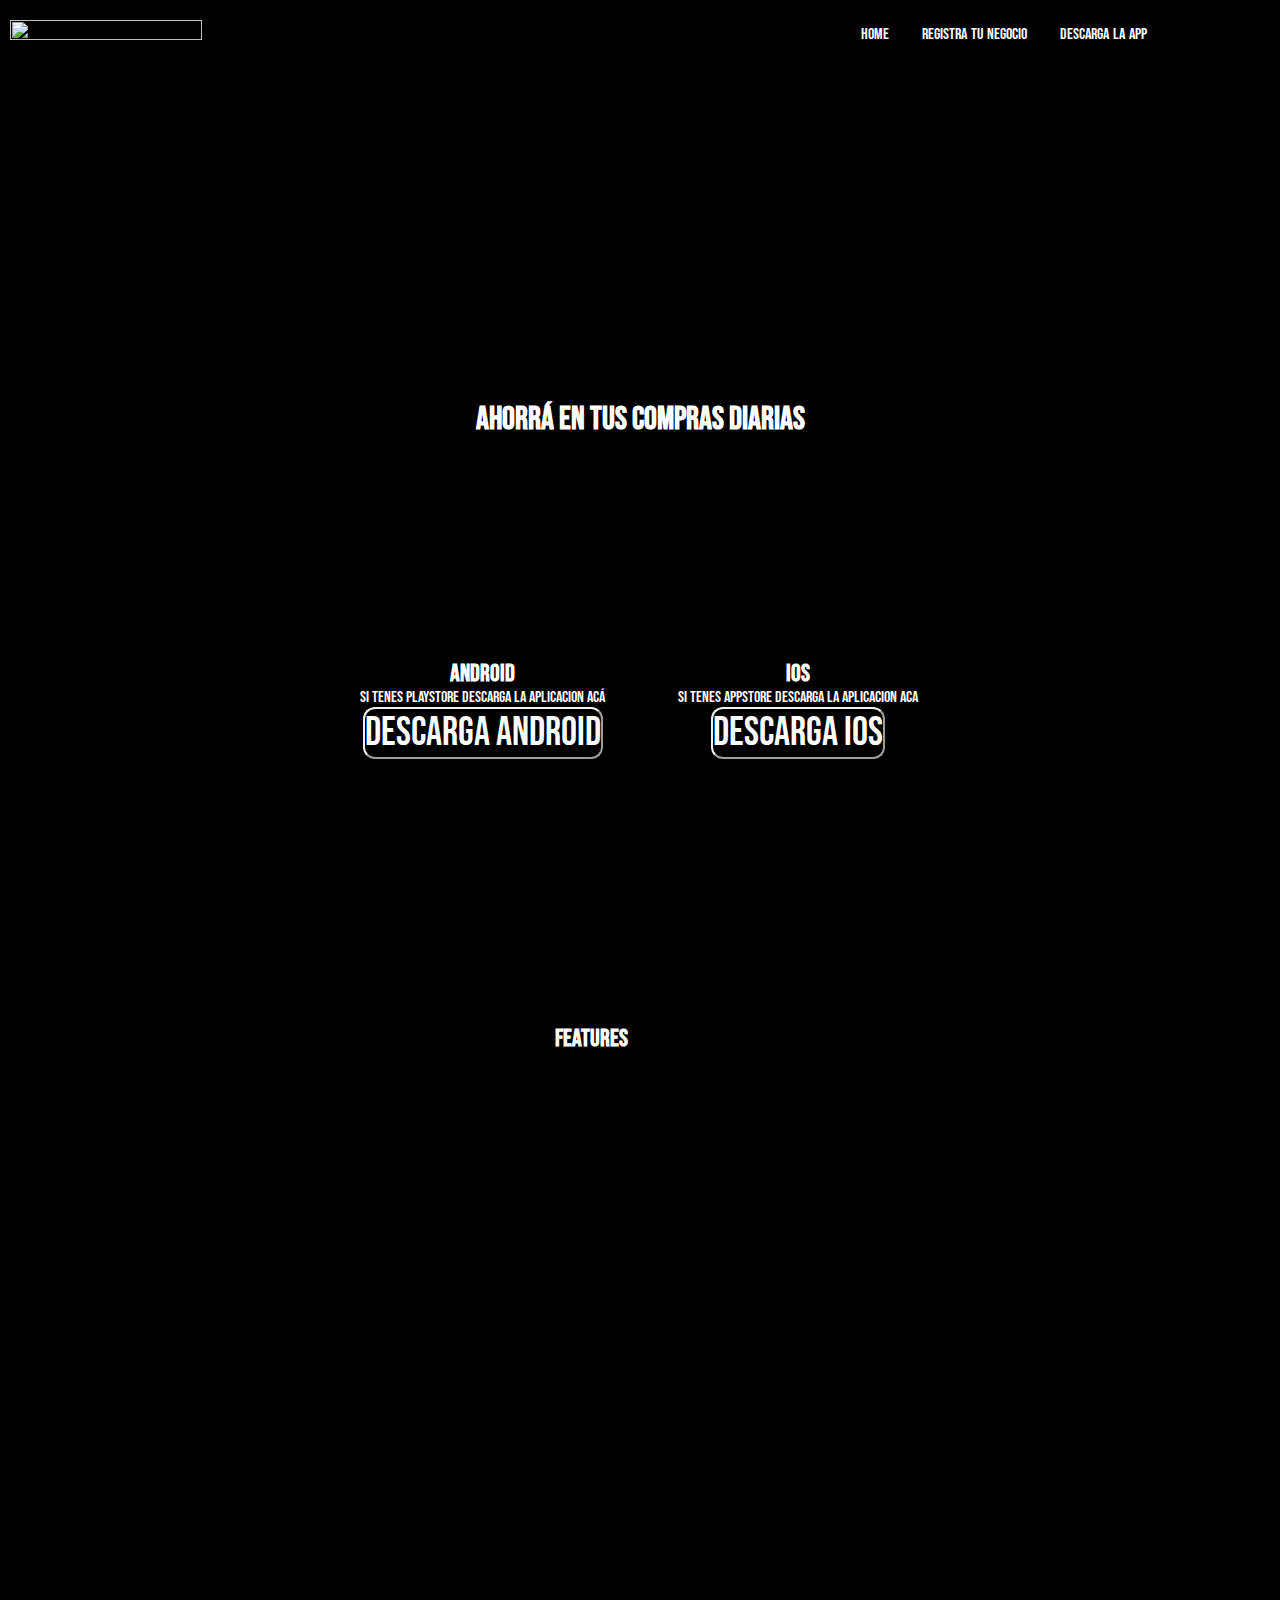
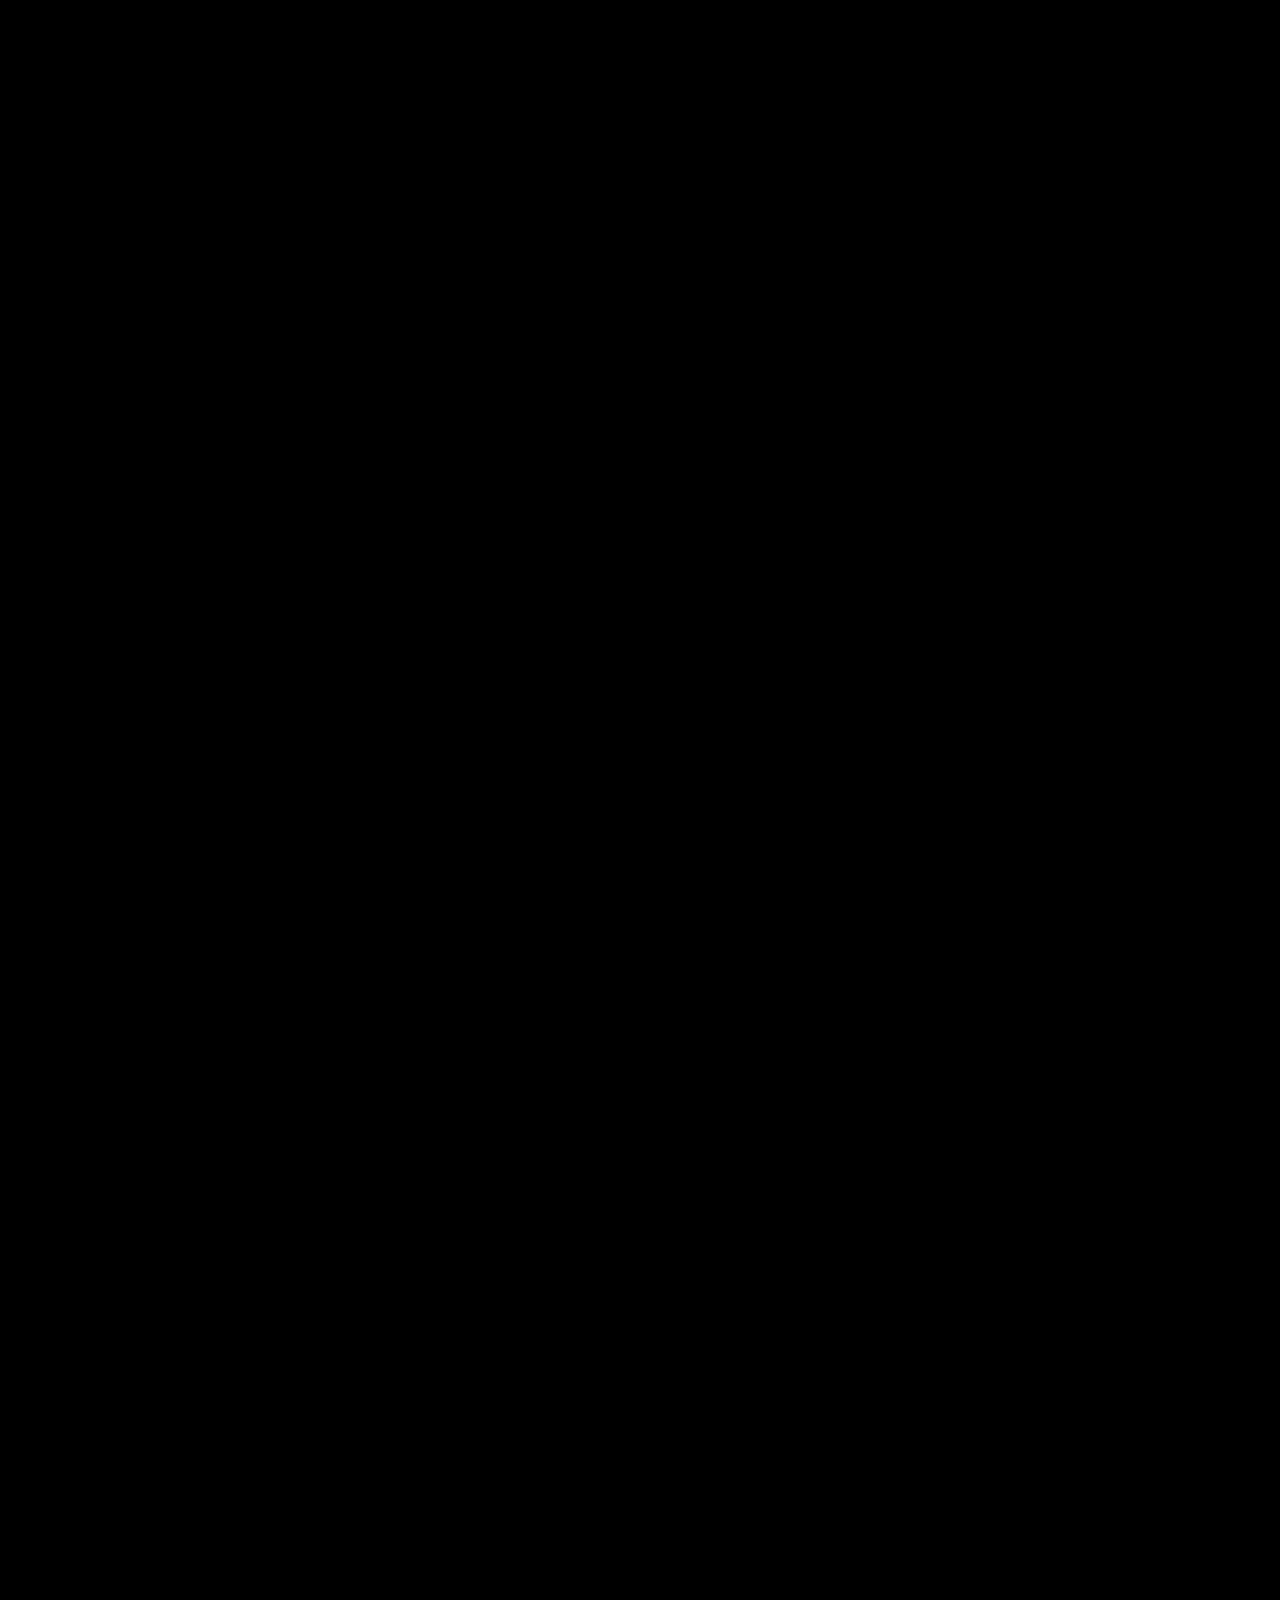
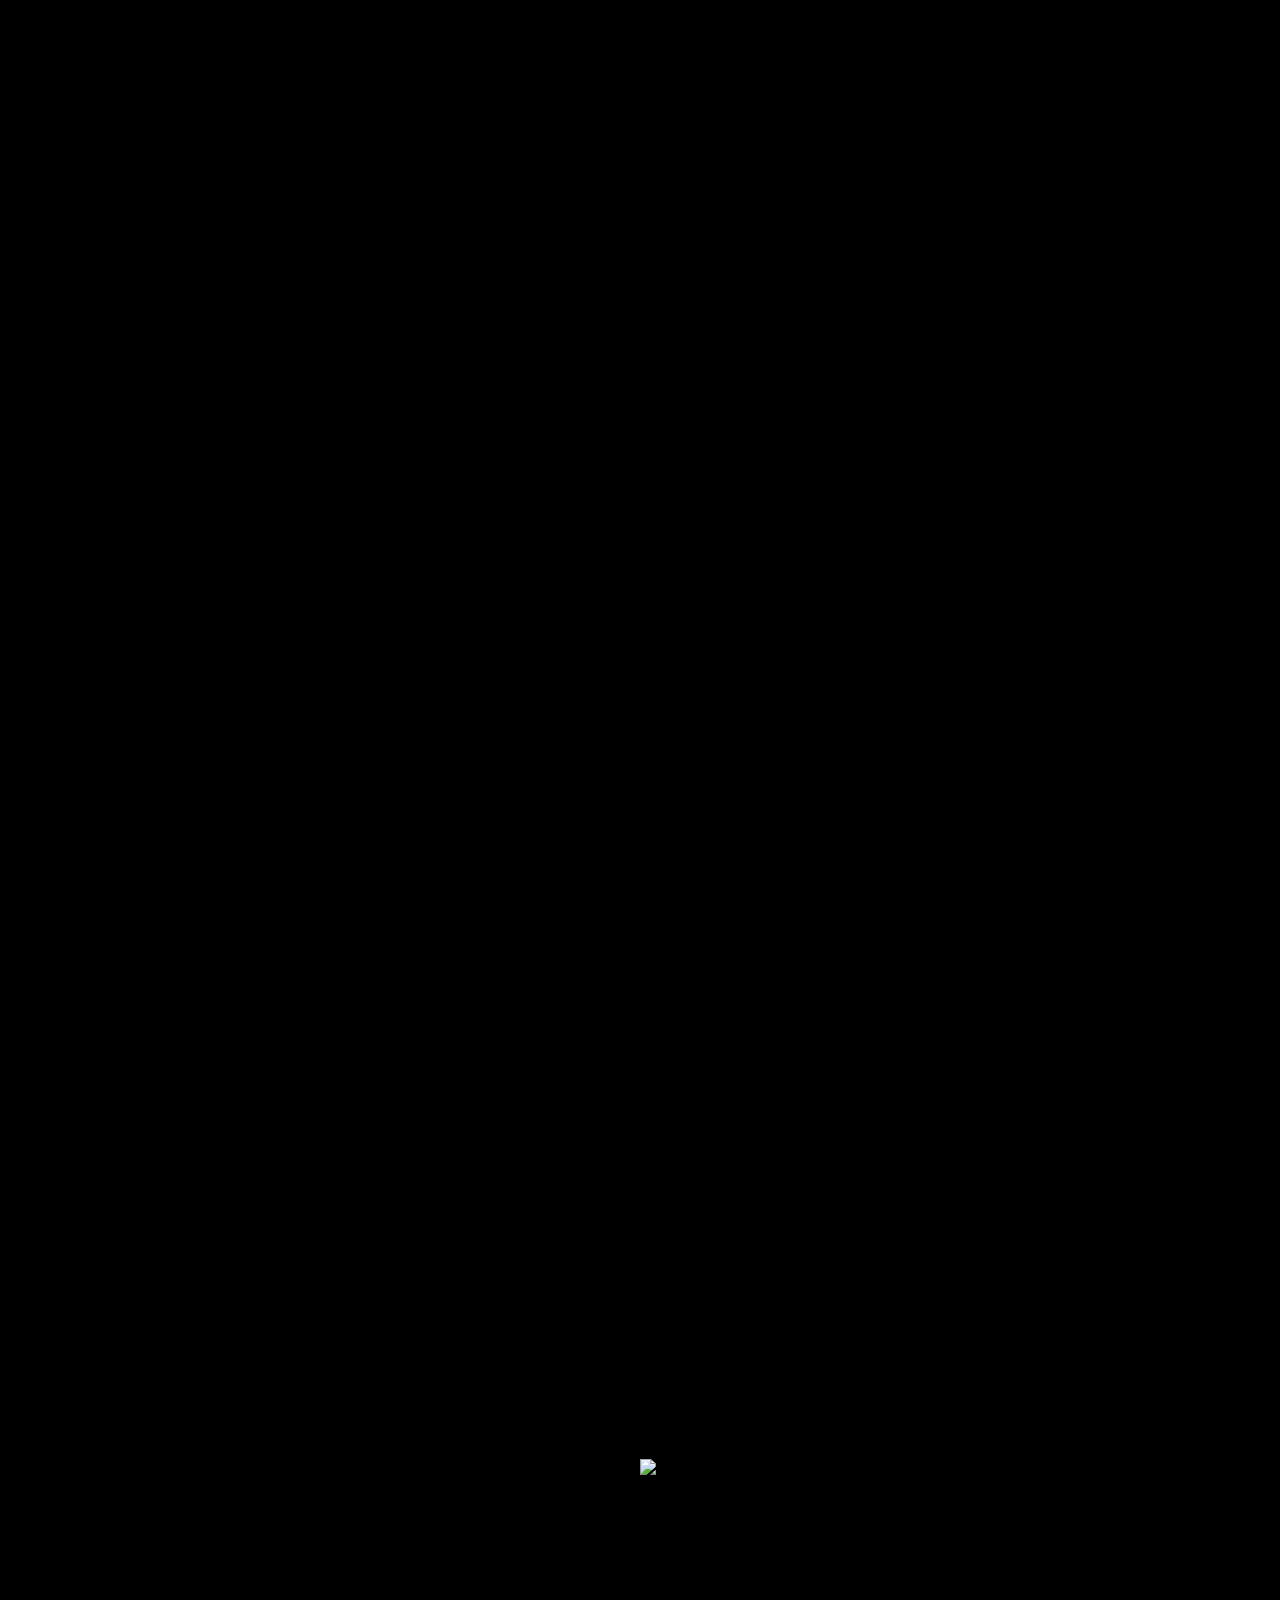
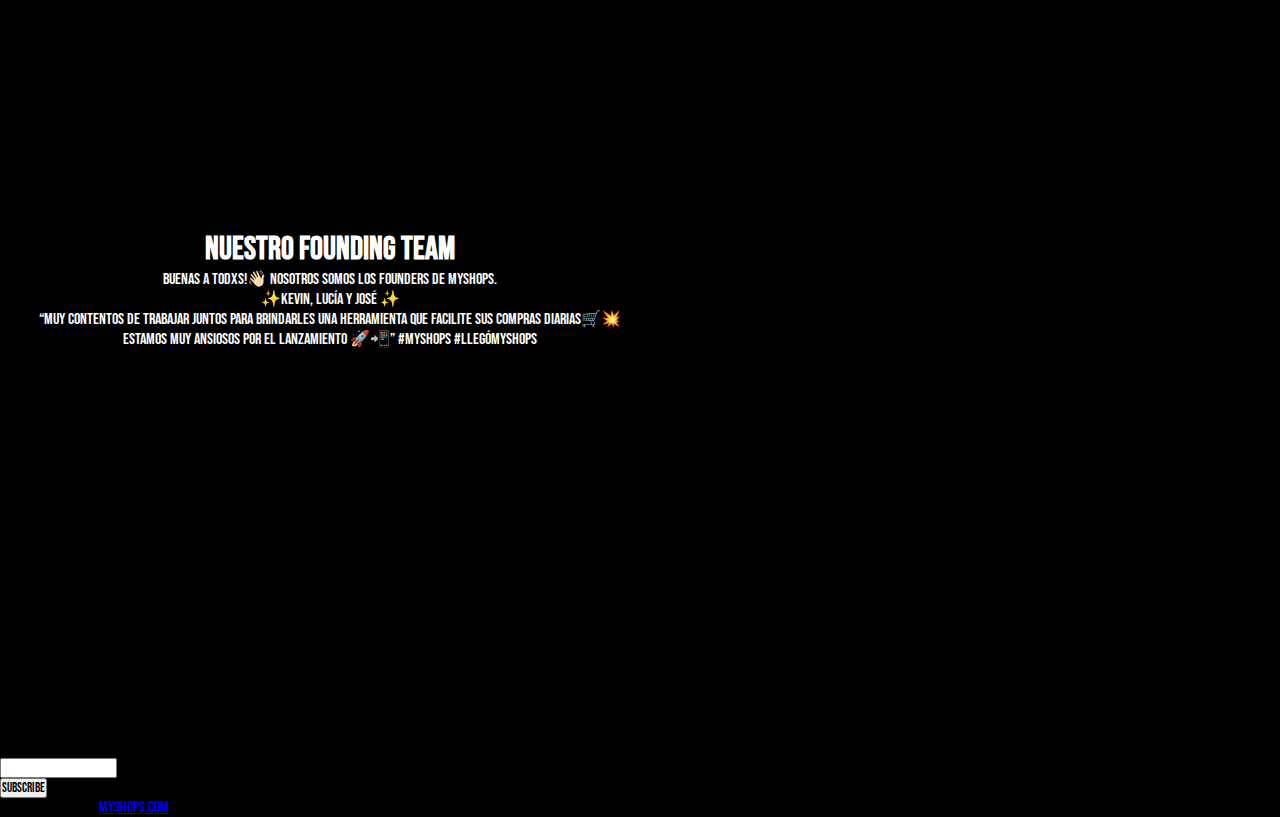
==== index.html @ 1ed6dcd4 "Modifique casi toda la pagina" ====
<!DOCTYPE html>
<html>
	<head>
		
		<meta charset="utf-8">
		<link rel="stylesheet" type="text/css" href="estilos.css">
		<link rel="preconnect" href="https://fonts.gstatic.com">
		<link rel="preconnect" href="https://fonts.gstatic.com">
<link href="https://fonts.googleapis.com/css2?family=Bebas+Neue&display=swap" rel="stylesheet">
		<meta name="viewport" content="width=device-width, initial-scale=1.0">
		<title> MyShops </title>
		<meta name="keywords" content="aplicacion, ahorrar, comparar, supermercados, compra, online"/>
		<meta name="description" content="Primer comparador de precios de productos de supermercados. Con Myshops podes realizar tus compras al mejor precio y desde la comodidad de tu casa"/>
		<link href="https://cdn.jsdelivr.net/npm/bootstrap@5.0.0-beta3/dist/css/bootstrap.min.css" rel="stylesheet" integrity="sha384-eOJMYsd53ii+scO/bJGFsiCZc+5NDVN2yr8+0RDqr0Ql0h+rP48ckxlpbzKgwra6" crossorigin="anonymous">

	</head>
	<body>
		
		<header> <!--Barra de menu de la pagina fija-->
			<div class="header">
				<div class="header__logo">
					<a href="index.html"><img src="imagenes/logo web.png"></a>
				</div>	
				<div class="header__nav">
					<nav>
						<ul>
		                    <li><a href="index.html">Home</a></li>
		   
		                    <li><a href="#main__seccion3">Registra tu negocio</a></li>
		                    
		                    <li><a href="descargalaapp.html">Descarga la app</a> </li>
                		</ul>
						
					</nav>
					
				</div>
			</div>
		</header>

		<main>
		<!--Seecion 1-->	
			<div class="main">
				<div class="main__seccion1">
				
				<div class="main__left"></div>
				
				<div class="main__center">
					<div class="main__center--botones">
						
						<div class="main__center--botones--titulo">
							<h1>Ahorrá en tus compras diarias </h1>
						</div>
						<div class="main__center--botones--Ambos">
							<div class="main__center--botones--Ambos--Android">
			                		<h2>Android</h2>
			                    	<p> Si tenes PlayStore descarga la aplicacion acá </p>
			                   		<a href="https://play.google.com/store?hl=es_AR&gl=US"> <input  type="button" value="Descarga Android"></a>
			                </div>
							<div class="main__center--botones--Ambos--IOS">
				                	<h2>IOS</h2>
				                    <p>Si tenes AppStore descarga la aplicacion aca</p>
				                   <a href="https://www.apple.com/la/app-store/"><input  type="button" value="Descarga IOS"> </a> 
			               	</div>
		                </div>					
					</div>

				</div>
				
				<div class="main__right"></div>

				

				</div>
		<!--Seecion 2-->
		<div id="main__seccion2"> 
			<div class="main__seccion2">
				<div class="main__seccion2--espacio"> </div>
				<div class="main__seccion2--todo">
				
				<!--Seecion 2-1-->
				<div class="main__seccion2-1">

				<div class="main__seccion2--texto"> 
					<div class="main__seccion2--texto--titulo">
						<h2>Features </h2>
					</div>

					<div class="main__seccion2--texto--columnas--uno">
							<h2> Compará precios</h2>
	                        <p> En la sección COMPARÁ obtené en qué supermercado tu compra total es más económica.</br>
	                        Para ello añadí al carrito todos los productos que deseas consumir y en cuestión de segundos MyShops te dice dónde podes encontrar el mejor precio de tu compra. </p>
                    </div>         
                </div>
            	</div>
                      
                <!--Seecion 2-2-->
				<div class="main__seccion2-2">    
	                    <div class="main__seccion2--texto--columnas--dos">
	                    	<h2> Realizá tus compras desde tu casa</h2>                      
	                        <p>En la sección RECORRÉ podés encontrar las tiendas online de todos los supermercados de la ciudad.</br>
	                        Entrá al negocio de tu preferencia y encontrá sus productos, precios y promociones.</p>
		
	    				</div>
    			</div>

    			<!--Seecion 2-3-->
				<div class="main__seccion2-3">	
	    				<div class="main__seccion2--texto--columnas--tres">
	    					<h2> Ahorrá tiempo y dinero </h2>
	                       
	                        <p> Con MyShops informarte de todas las ofertas y promociones disponibles para ahorrar cada vez más!</p>
	    				       
	    				</div>
	    		</div>		

			</div>
		</div>			
        </div>
		</div>
		</div>		
		
		<!--Seecion 3-->
		<div id="main__seccion3">
			<div class="main__seccion3">
					
				<div class="main__seccion3--left"></div>

				<div class="main__seccion3--center">
					<div class="main__seccion3--center--todo">
						<div class="main__seccion3--center--todo--textos">
							<h1>Querés tener una tienda en MyShops?</h1>
							<p>Crea tu tienda y recibi tus pedidos por Whatssapp .</br> 
		                    Contamos con un sistema de carga de datos muy sencillo y eficáz para simplificar sus transacciones diarias.</p>
							<h2>Dejanos tu mail y nos contactamos con vos!</h2>
						</div>
						
						<div class="main__seccion3--center--todo--suscripcion">
							<div class="main__seccion3--center--todo--suscripcion--email">
							<input type="email" name="email" placeholder="Escribe tu email">
							</div>
							
							<div class="main__seccion3--center--todo--suscripcion--button">
							<input type="submit" value="Enviar">
							</div>

						</div>
					</div>
				</div>
				
				<div class="main__seccion3--right"></div>
		</main>

		<aside>
			<div class="aside"> 
				<div class="aside__texto"> 
					
					<div class="aside__texto--titulo"> 
						<h1> Nuestro Founding Team </h1>
					</div>
					
					<div class="aside__texto--parrafo"> 
						<p>Buenas a todxs!👋🏻
							Nosotros somos los founders de MyShops.<br>
							✨Kevin, Lucía y José ✨<br>
							“Muy contentos de trabajar juntos para brindarles una herramienta que facilite sus compras diarias🛒💥
							<br> Estamos muy ansiosos por el lanzamiento 🚀📲”

							#myshops
							#llegómyshops</p>
						
					
					</div>
				</div>

				<div class="aside__img"> <img src="imagenes/aside/322 × 652 px.png">
				</div>
			</div>
			</div>
			
		</aside>
		


  <!-- Grid container -->

<footer class="bg-dark text-center text-white" style="background-color: #000000";>
  <!-- Grid container -->
  <div class="container p-4 pb-0">
    <!-- Section: Form -->
    <section class="form">
      <form action="">
        <!--Grid row-->
        <div class="row d-flex justify-content-center">
          <!--Grid column-->
          <div class="col-auto">
            <p class="pt-2">
              <p> Suscribite a nuestro Newsletter!</p>
            </p>
          </div>
          <!--Grid column-->

          <!--Grid column-->
          <div class="col-md-5 col-12">
            <!-- Email input -->
            <div class="form-outline form-white mb-4">
              <input type="email" id="form5Example2" class="form-control" />
              <label class="form-label" for="form5Example2">Email </label>
            </div>
          </div>
          <!--Grid column-->

          <!--Grid column-->
          <div class="col-auto">
            <!-- Submit button -->
            <button type="submit" class="btn btn-outline-light mb-4">
              Subscribe
            </button>
          </div>
          <!--Grid column-->
        </div>
        <!--Grid row-->
      </form>
    </section>
    <!-- Section: Form -->
  </div>
  <!-- Grid container -->

  <footer class="bg-dark text-center text-white">
  <!-- Grid container -->
  <div class="container p-4 pb-0">
    <!-- Section: Social media -->
    <section class="mb-4">
      <!-- Facebook -->
      <a class="btn btn-outline-light btn-floating m-1" href="https://www.facebook.com/myshopsok" role="button"
        ><i class="fab fa-facebook-f"></i
      ></a>

      <!-- Twitter -->
      <a class="btn btn-outline-light btn-floating m-1" href=" https://twitter.com/myshopsok" role="button"
        ><i class="fab fa-twitter"></i
      ></a>

      <!-- Instagram -->
      <a class="btn btn-outline-light btn-floating m-1" href="https://www.instagram.com/myshopsok/?hl=es-la" role="button"
        ><i class="fab fa-instagram"></i
      ></a>

    
    </section>
    <!-- Section: Social media -->

  <!-- Copyright -->
  <div class="text-center p-3" >
    © 2021 Copyright:
    <a class="text-white" href="#">MyShops.com</a>
  </div>
  <!-- Copyright -->
</footer>
</footer>

  

		</footer>
		<script src="js/scroll-out.js"></script>
		<script type="text/javascript">
			ScrollOut ({
				targets: 'h1,h2,p,input'

					})
		</script>
		<script src="https://cdn.jsdelivr.net/npm/bootstrap@5.0.0-beta3/dist/js/bootstrap.bundle.min.js" integrity="sha384-JEW9xMcG8R+pH31jmWH6WWP0WintQrMb4s7ZOdauHnUtxwoG2vI5DkLtS3qm9Ekf" crossorigin="anonymous"></script>

	</body>
</html>
---- estilos.css ----
/*GENERAL*/
*{
	margin: 0px;
	padding: 0px;
	box-sizing: border-box;
	font-family: 'Bebas Neue', cursive;
}

body{
	
	background-color:#000000 ;
}
/*NAV PRINCIPAL*/
nav {
	padding: 20px;
	word-spacing: 20px;
}

/*HEADER*/
 /*contenedor*/
 .header{
 	display: flex;
 	width: 100%;
 	background-color: #000000;
 	align-items: center;
 	height: 10%;
 }

/*hijos contenedores*/
.header__logo{
	display: inline-block;
	margin: 10px;
	order: 1;
	width:15%;



	
}
.header__logo:hover{
transform: translate(10px, 20px);
}

.header__logo img{ /*como poner la imagen que se adapte*/
	width:100%;
	height: 100%;
	overflow: hidden;
}

.header__nav{
	order: 2;
	width: 75%;

}
.header__nav nav{
	display: flex;
	flex-direction: row;
	justify-content: flex-end;
	}


.header__nav ul li{	
	display:inline-block;
	margin: 5px;
}

.header__nav a:hover{
				color: red;
				transition-duration: 0.4s;
				box-shadow: 0 12px 16px 0 rgba(0,0,0,0.24), 0 17px 50px 0 rgba(0,0,0,0.19);
}

.header__nav a {
	color: white;
	text-decoration: none;
	word-spacing: 1px;
}

/*MAIN*/
/*Seecion 1*/
 /*contenedor ppal*/
.main {
	background-color:#000000;
	display: flex;
	flex-wrap: wrap;
	color: white;
	min-height: 100vh;
	padding: 10px;
	
}

.main__seccion1 {
	display: flex;
	min-height: 100vh;
	width: 100vw;
background-image:url("imagenes/seccion1/3.png");
	background-size:all;
	background-repeat: no-repeat;
	background-position: bottom;
	position: relative;
	background-attachment: fixed;
}
/*contenedor secundario*/

.main__left{
	display: flex;
	width: 25%;
	flex-direction: row;
}
.main__center {
	display: flex;
	flex-wrap: wrap;
	flex-direction: column;
	width: 50%;
	text-align:center;
	justify-content: center;
	align-content: center;

}

.main__right{
	display: flex;
	width: 25%;
	flex-direction: row;
}
/*hijos contenedores de main center*/

.main__center--botones{
	display: flex;
	flex-direction: column;
	width: 100%;
	height:100%;
}
		.main__center--botones--titulo{
			display: flex;
			flex-direction: column;
			width: 100%;
			height: 40%;
			justify-content: flex-end;

		}
		.main__center--botones--Ambos{
			display: flex;
			flex-direction: row;
			height: 60%;
			justify-content: flex-end;
			
		}
		.main__center--botones--Ambos--Android{
			display: flex;
			flex-direction: column;
			width: 50%;
			justify-content: center;
			

		}
		.main__center--botones--Ambos--IOS{
			display: flex;
			flex-direction: column;
			width: 50%;
			justify-content: center;

		}

		@media screen and (max-width: 1100px){
			.main__center--botones--Ambos{
			display: flex;
			flex-direction: column;
			height: 60%;
			justify-content:center;}

			.main__center--botones--Ambos--Android{
			display: flex;
			flex-direction: row;
			width: 100%;
			justify-content: center;
			text-align: right;}

			.main__center--botones--Ambos--Android p {
				opacity: 0;}

			.main__center--botones--Ambos--IOS{
			display: flex;
			flex-direction: row;
			width: 100%;
			justify-content: center;
		text-align: right;}

			.main__center--botones--Ambos--IOS p {
				opacity: 0;}


		} 
.main__center--img{
	display: flex;
	width: 100%;
}
.main__center--img img{
	width:100%;
	height: 100%:;}




/* botones main */

			.main__center--botones--Ambos--Android input {
				color: white;
				background-color: #000000;
				font-size: 40px;
				border-radius: 12px;
				border-color: #f1f1f1;
				size: 10px;

			}
			.main__center--botones--Ambos--Android input:hover {
				background-color: red; /*bordo y achicar letras*/
				font-size: 30px;
				border-radius: 24px;
				border-color: #000000;
				transition-duration: 0.4s;
				box-shadow: 0 12px 16px 0 rgba(0,0,0,0.24), 0 17px 50px 0 rgba(0,0,0,0.19);

			}

			
			.main__center--botones--Ambos--IOS input{
				color: white;
				background-color: #000000;
				font-size: 40px;
				border-radius: 12px;
				border-color: #f1f1f1;
				size: 10px;
			}
			.main__center--botones--Ambos--IOS input:hover {
				background-color: red; /*bordo y achicar letras*/
				font-size: 30px;
				border-radius: 24px;
				border-color: #000000;
				transition-duration: 0.4s;
				box-shadow: 0 12px 16px 0 rgba(0,0,0,0.24), 0 17px 50px 0 rgba(0,0,0,0.19);

			}


/*Seccion 2*/    /*tengo un overflow y no se como sacarlo*/

#main__seccion2{
	width: 100%;
		background-image: url(imagenes/seccion2/fondo1.jpg);
	background-repeat: repeat;
	background-size: contain;
}
.main__seccion2{
	display: flex;
	flex-direction: row;
	min-height: 100vh;
	width: 100%;
	padding: 20px;
}

 /*contenedores ppal*/
.main__seccion2--espacio {
	display: flex;
	width: 40%;
	background-image: url(imagenes/seccion2/1.png);
	background-repeat: no-repeat;
	background-size: all;
	background-attachment: fixed;
	margin-left: 20px; 
}
 .main__seccion2--todo{
 	display: flex;
 	width: 60%;
 	flex-direction: column;
 	

 }


.main__seccion2--texto{
	display: flex;
	flex-direction: column;
	padding: 25px;
	width: 50%;
	



}
		
		.main__seccion2--texto--titulo{
			display: flex;
			height: 10%;
			width: 100%;
			justify-content:flex-start;
			
		}
		
			/*Seccion 2-1*/

.main__seccion2-1{
	display: flex;
	flex-direction: column;
	height: 100vh;
	justify-content: center;
	text-align: center;


}
	.main__seccion2--texto{
		display: flex;
		width: 100%;
		flex-direction: column;
		height: 100%;
		justify-content: center;
	}
			.main__seccion2--texto--titulo{
				display: flex;
				width: 100%;
				height: 30%;
			}
			.main__seccion2--texto--columnas--uno{
				display: flex;
				flex-direction: column;
				height: 70%;
				width: 100%;
				justify-content: center;
				
				/*background-color:black ;
				border-radius: 50%;
				opacity: 60%;*/


			}

			.main__seccion2--texto--columnas--uno h2{
				opacity: 0;
				transition: 1s;

			}
			.main__seccion2--texto--columnas--uno h2[data-scroll="in"]{
				opacity: 1;
				transition-delay: 0.25s;				
			}
			.main__seccion2--texto--columnas--uno p{
				opacity: 0;
				transition: 1s;
			}
			.main__seccion2--texto--columnas--uno p[data-scroll="in"]{
			opacity: 1;
				transition-delay: 0.25s;
			}	

			/*Seecion 2-2*/

.main__seccion2-2{
	display: flex;
	flex-direction: column;
	height: 100vh;

}
			.main__seccion2--texto--columnas--dos{
				display: flex;
				flex-direction: column;
				height: 100%;
				align-content: center;
				justify-content: center;
				text-align: center;

				
			}

			.main__seccion2--texto--columnas--dos h2{
				opacity: 0;
				transition: 1s;

			}
			.main__seccion2--texto--columnas--dos h2[data-scroll="in"]{
				opacity: 1;
				transition-delay: 0.25s;				
			}
			.main__seccion2--texto--columnas--dos p{
			
				opacity: 0;
				transition: 1s;
			}
			.main__seccion2--texto--columnas--dos p[data-scroll="in"]{
			opacity: 1;
				transition-delay: 0.25s;
			}	

			/*Seecion 2-3*/

.main__seccion2-3{
	display: flex;
	flex-direction: column;
	height: 100vh;

}

			.main__seccion2--texto--columnas--tres{
				display: flex;
				flex-direction: column;
				height: 100%;
				justify-content: center;
				text-align: center;
			}

			.main__seccion2--texto--columnas--tres h2{
				
				opacity: 0;
				transition: 1s;

			}
			.main__seccion2--texto--columnas--tres h2[data-scroll="in"]{
				opacity: 1;
				transition-delay: 0.25s;				
			}
			.main__seccion2--texto--columnas--tres p{
				
				opacity: 0;
				transition: 1s;
			}
			.main__seccion2--texto--columnas--tres p[data-scroll="in"]{
			opacity: 1;
				transition-delay: 0.25s;
			}	
/*Seccion 3*/   
 /*contenedor ppal*/     
 #main__seccion3{
 	display: flex;
 	background-color: #000000;
 	width: 100%;
 	min-height: 100vh;
 	background-image: url(imagenes/seccion2/fondo2.jpg);
	background-repeat: no-repeat;
	background-size: cover;
 }
 .main__seccion3{
 	
 	display: flex;
 	color: white; 
 	padding: 10px;
 	margin: 5px;
 	justify-content: center;
 	width: 100%;
 	min-height: 100vh;
 	
 }


 /*hijos contenedores*/

.main__seccion3--left{
	display: flex;

}

.main__seccion3--center{
	display: flex;
	justify-content: center;
	
}


		.main__seccion3--center--todo{
			display: flex;
			flex-direction: column;
			justify-content: center;
			text-align: center;

			
		}
		

				.main__seccion3--center--todo--textos{
					display: flex;
					flex-direction: column;
					align-items: center;
				}
				/*TRANSITION*/
				.main__seccion3--center--todo--textos h1{
					opacity: 0;
					transition: 1s;}

				.main__seccion3--center--todo--textos h1[data-scroll="in"]{
					
					opacity: 1;
					transition-delay: 0.25s;
				}

				.main__seccion3--center--todo--textos h2{
					opacity: 0;
					transition: 1s;}

				.main__seccion3--center--todo--textos h2[data-scroll="in"]{
					opacity: 1;
					transition-delay: 0.25s;
				}

				.main__seccion3--center--todo--textos p{
					opacity: 0;
					transition: 1s;}

				.main__seccion3--center--todo--textos p[data-scroll="in"]{
					opacity: 1;
					transition-delay: 0.25s;
				}

				/*fin transiotio textos*/	
				.main__seccion3--center--todo--suscripcion{
					display: flex;
					justify-content: center;
				}



				.main__seccion3--center--todo--suscripcion--button input{
				color: white;
				background-color: #000000;
				font-size: 20px;
				border-radius: 50%;
				size: 10px;
				
				}
				.main__seccion3--center--todo--suscripcion--button input:hover {
				background-color: red; /*bordo y achicar letras*/
				font-size: 20px;
				border-radius: 50%;
				
				transition-duration: 0.1s;
				box-shadow: 0 12px 16px 0 rgba(0,0,0,0.24), 0 17px 50px 0 rgba(0,0,0,0.19);}
				


				/*transition input email*/
				.main__seccion3--center--todo--suscripcion--email input{
					opacity: 0;
					transition: 1s;}

				.main__seccion3--center--todo--suscripcion--email input[data-scroll="in"]{
					opacity: 1;
					transition-delay: 1s;
				}
				/*transition input button*/
				.main__seccion3--center--todo--suscripcion--button input{
					opacity: 0;
					transition: 1s;}

				.main__seccion3--center--todo--suscripcion--button input[data-scroll="in"]{
					opacity: 1;
					transition-delay: 1s;
				}


.main__seccion3--right{
	display: flex;
}







/*Seccion Aside*/
 /*contenedor ppal*/
 aside {
 	display: flex;
	flex-wrap: wrap;
	color: white;
	
 }
 .aside{
 	display: flex;
 	background-image:url(imagenes/aside/1.jpg);
 	background-size: cover;
 	color: white;
 	width: 100%;
 	height: 100vh;
 	flex-direction: row;
 	padding: 20px;

 }

/*hijos contenedores*/
.aside__texto{
	display: flex;
	width: 50%;
	flex-direction: column;
	justify-content: center;
	text-align: center;
}
		.aside__texto--titulo{
			display: flex;
			justify-content:center;
			text-align:center;
		}

		/*.aside__texto--titulo h1{
			opacity: 0;
			transition: 1s;}

		.aside__texto--titulo h1 [data-scroll="in"]{
					opacity: 1;
					transition-delay: 0.25s;
				}

		.aside__texto--parrafo{
			display: flex;
			text-align:center;
			
		}

		.aside__texto--parrafo p{
			opacity: 0;
			transition: 1s;}

		.aside__texto--parrafo p [data-scroll="in"]{
					opacity: 1;
					transition-delay: 0.25s;
				}*/



.aside__img {
	display: flex;
	width: 50%;
}

.aside__img img{
	size: all;


}




/*FOOTER*/
 /*contenedor ppal*/
 .footer{
 	display: flex;
 	flex-wrap: wrap;
 	width: 100%;
 	background-color:#000000 ;
 	padding: 20px;


 }
 /*hijos contenedores*/
 .footer__uno{
	display: flex;
 	width: 100%;

 }

 	.footer__uno--logo{
 		width: 20%;
 	}
 		.footer__uno--logo img{
 		width: 100%;
 		height: 100%;
 		}

 	.footer__uno--socialmedia{
 		display: flex;
 		flex-direction: row;
 		width: 80%;
 		color: white;
 		align-content: right;
 		
 	}
 	.footer__uno--socialmedia ul{
 		text-decoration: none;
 		display: flex;
 		flex-direction: row;
 		width: 100%;

 	}
 	.footer__uno--socialmedia li{
 		text-decoration: none;
 		display: flex;
 		word-spacing: 20px;

 	
 	}
	.footer__uno--socialmedia li a{
	display: flex;
	color: white;

}



.footer__dos{
	display: flex;
 	width: 100%;
 	color: white;
}
	.footer__dos--titulo{
		display: flex;
		width: 50%;
		align-items:right;

	}
	.footer__dos--suscribite{
		display: flex;
		width: 50%;
		


	}
		.footer__dos--suscribite input{
			display: flex;

		}
		.footer__dos--suscribite--button{
			display: flex;
		}	

.footer__tres{
	display: flex;
 	width: 100%;
}

	.footer__tres--left{

	}
	.footer__tres--center{

	}
	.footer__tres--right{

	}



.footer__dos--suscribite--button input {
				color: white;
				background-color: #000000;
				font-size: 20px;
				border-radius: 12px;
				border-color: #f1f1f1;

}

.footer__dos--suscribite--button input:hover {
	background-color: #f1f1f1;
				font-size: 30px;
				border-radius: 24px;
				border-color: #000000;
				transition-duration: 0.4s;
				box-shadow: 0 12px 16px 0 rgba(0,0,0,0.24), 0 17px 50px 0 rgba(0,0,0,0.19);

	}
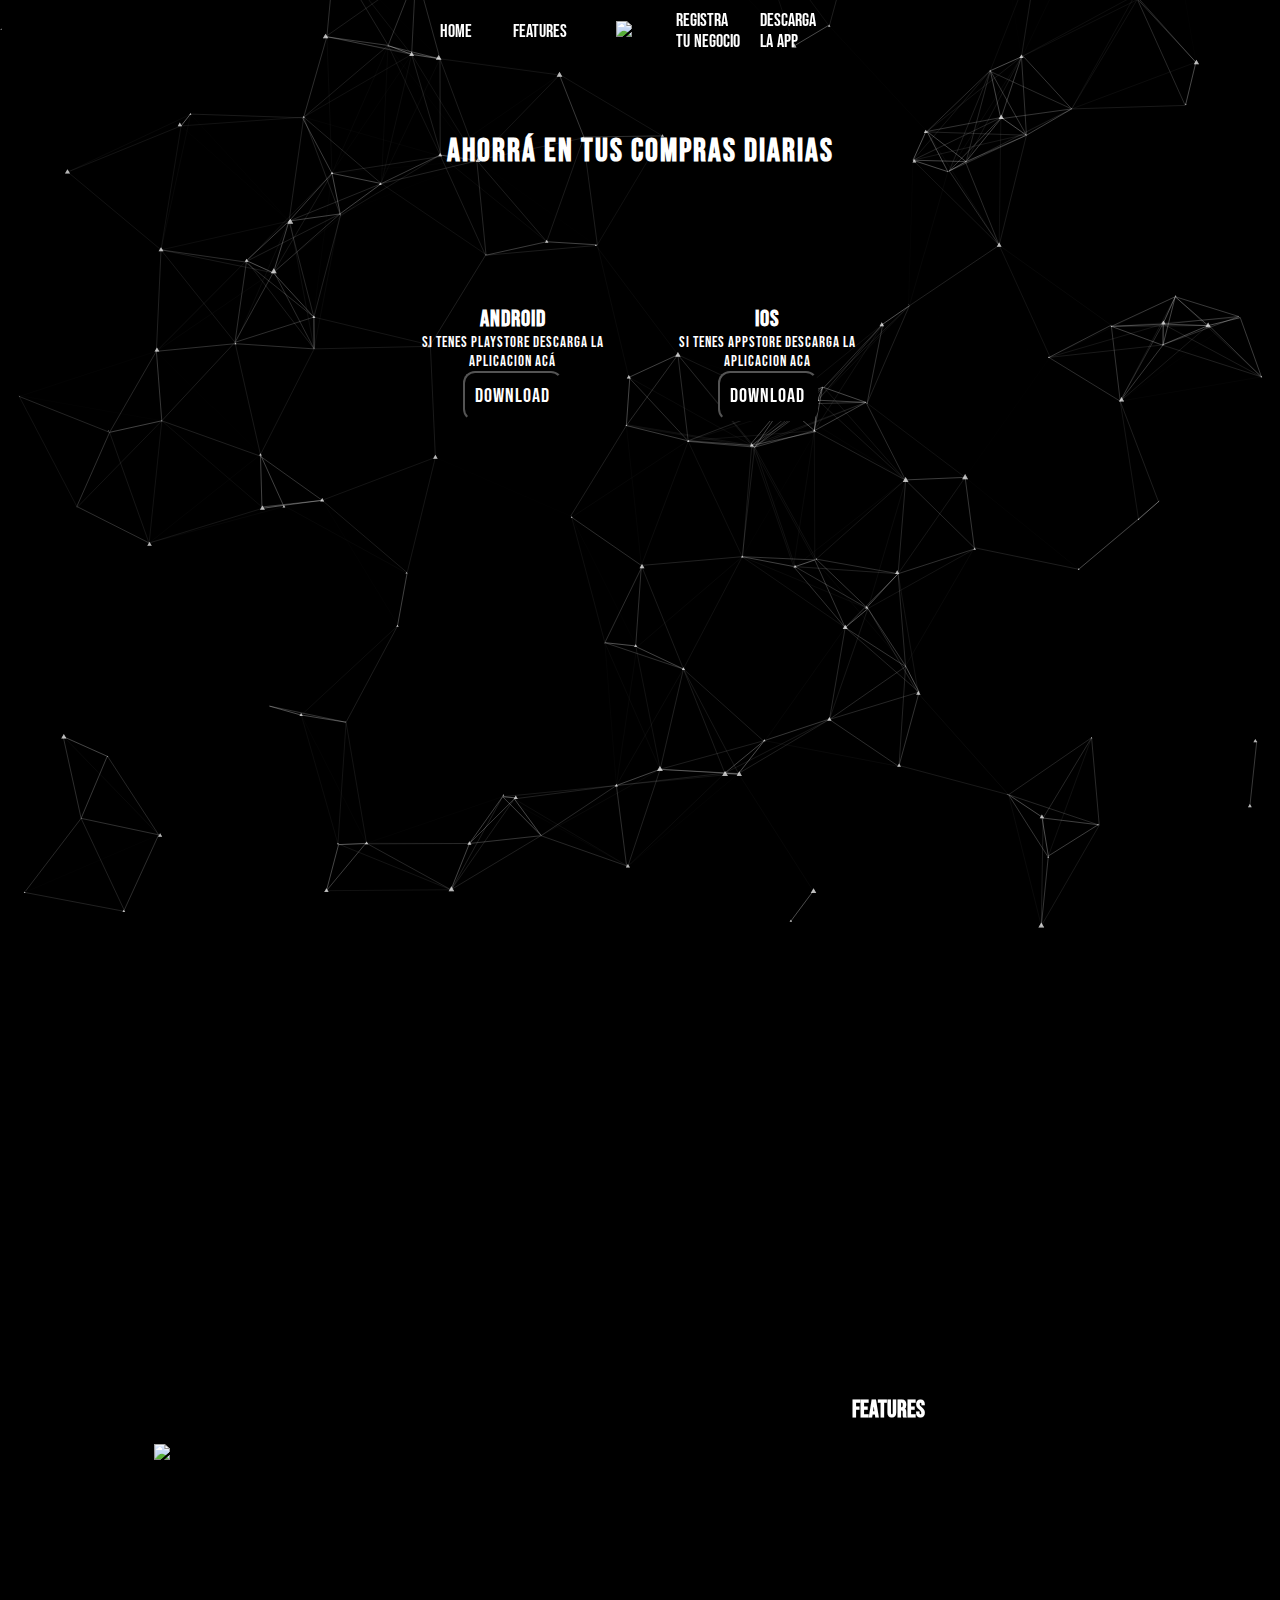
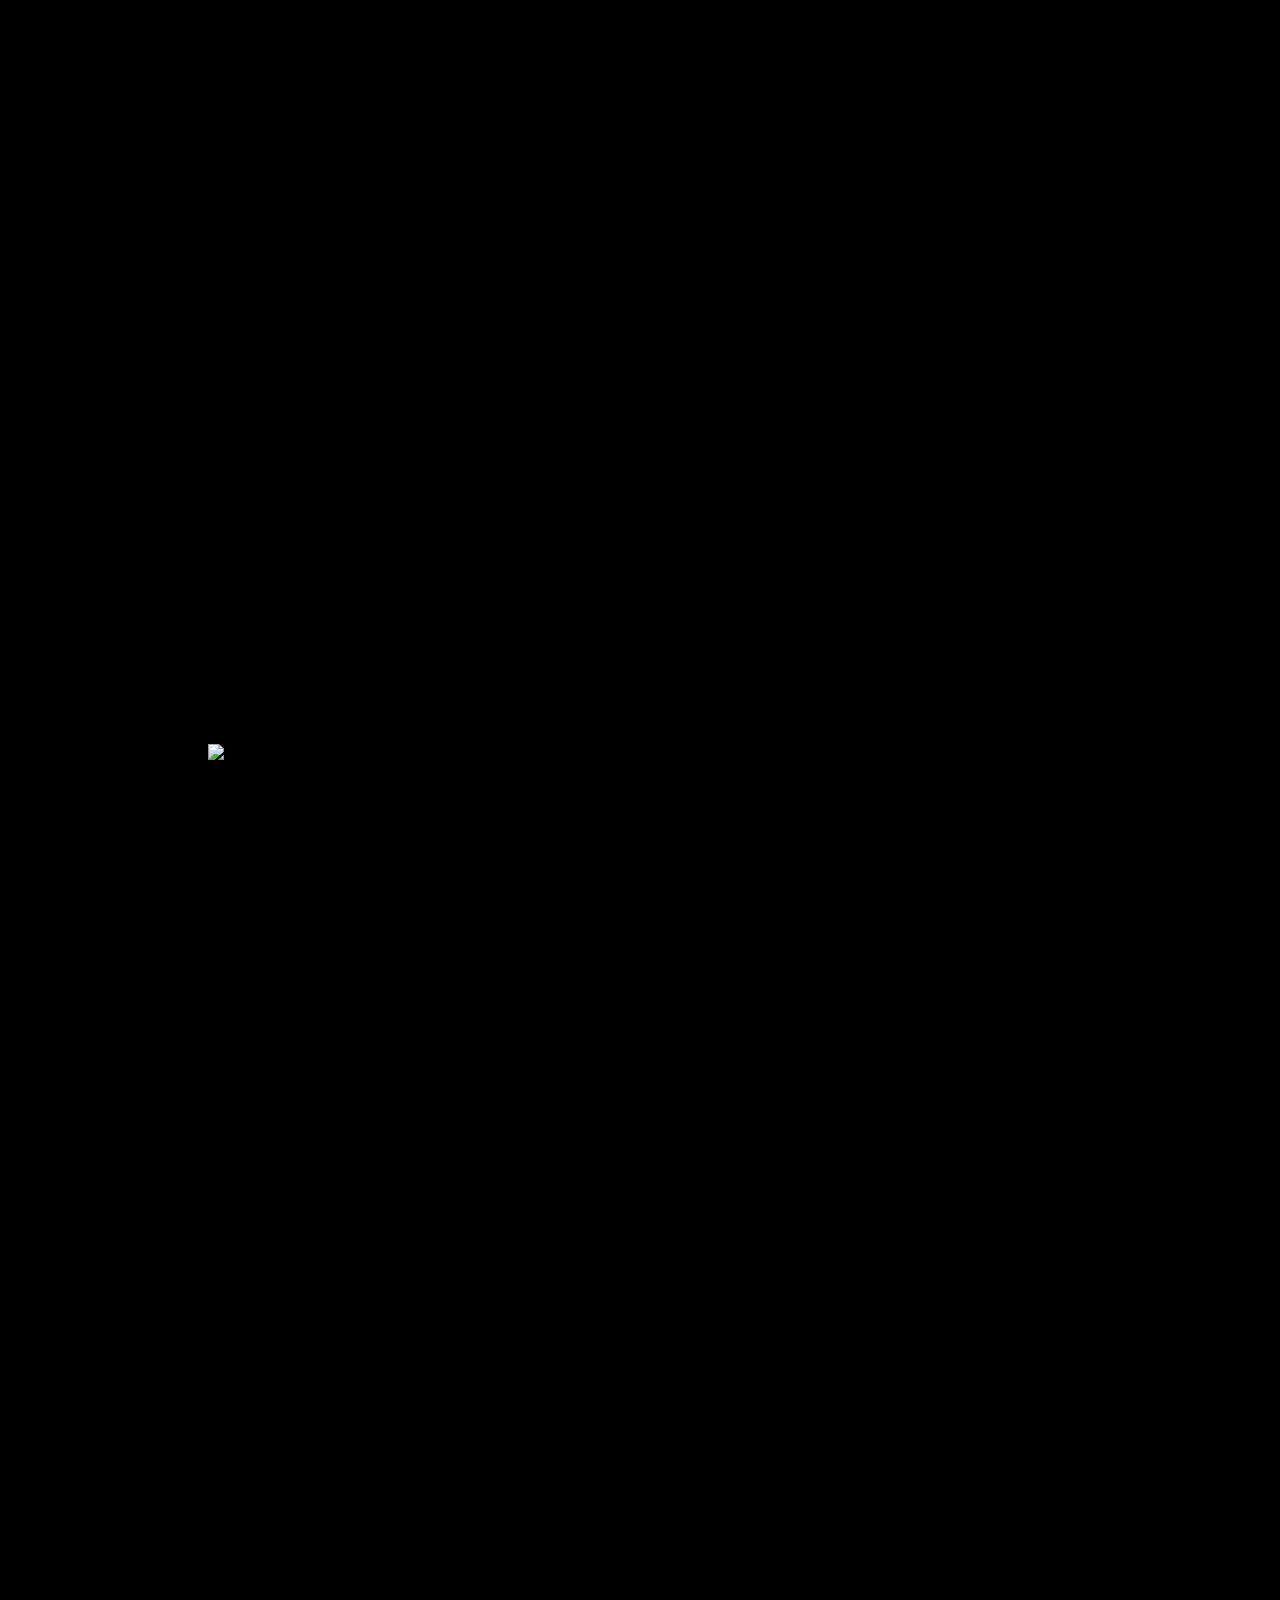
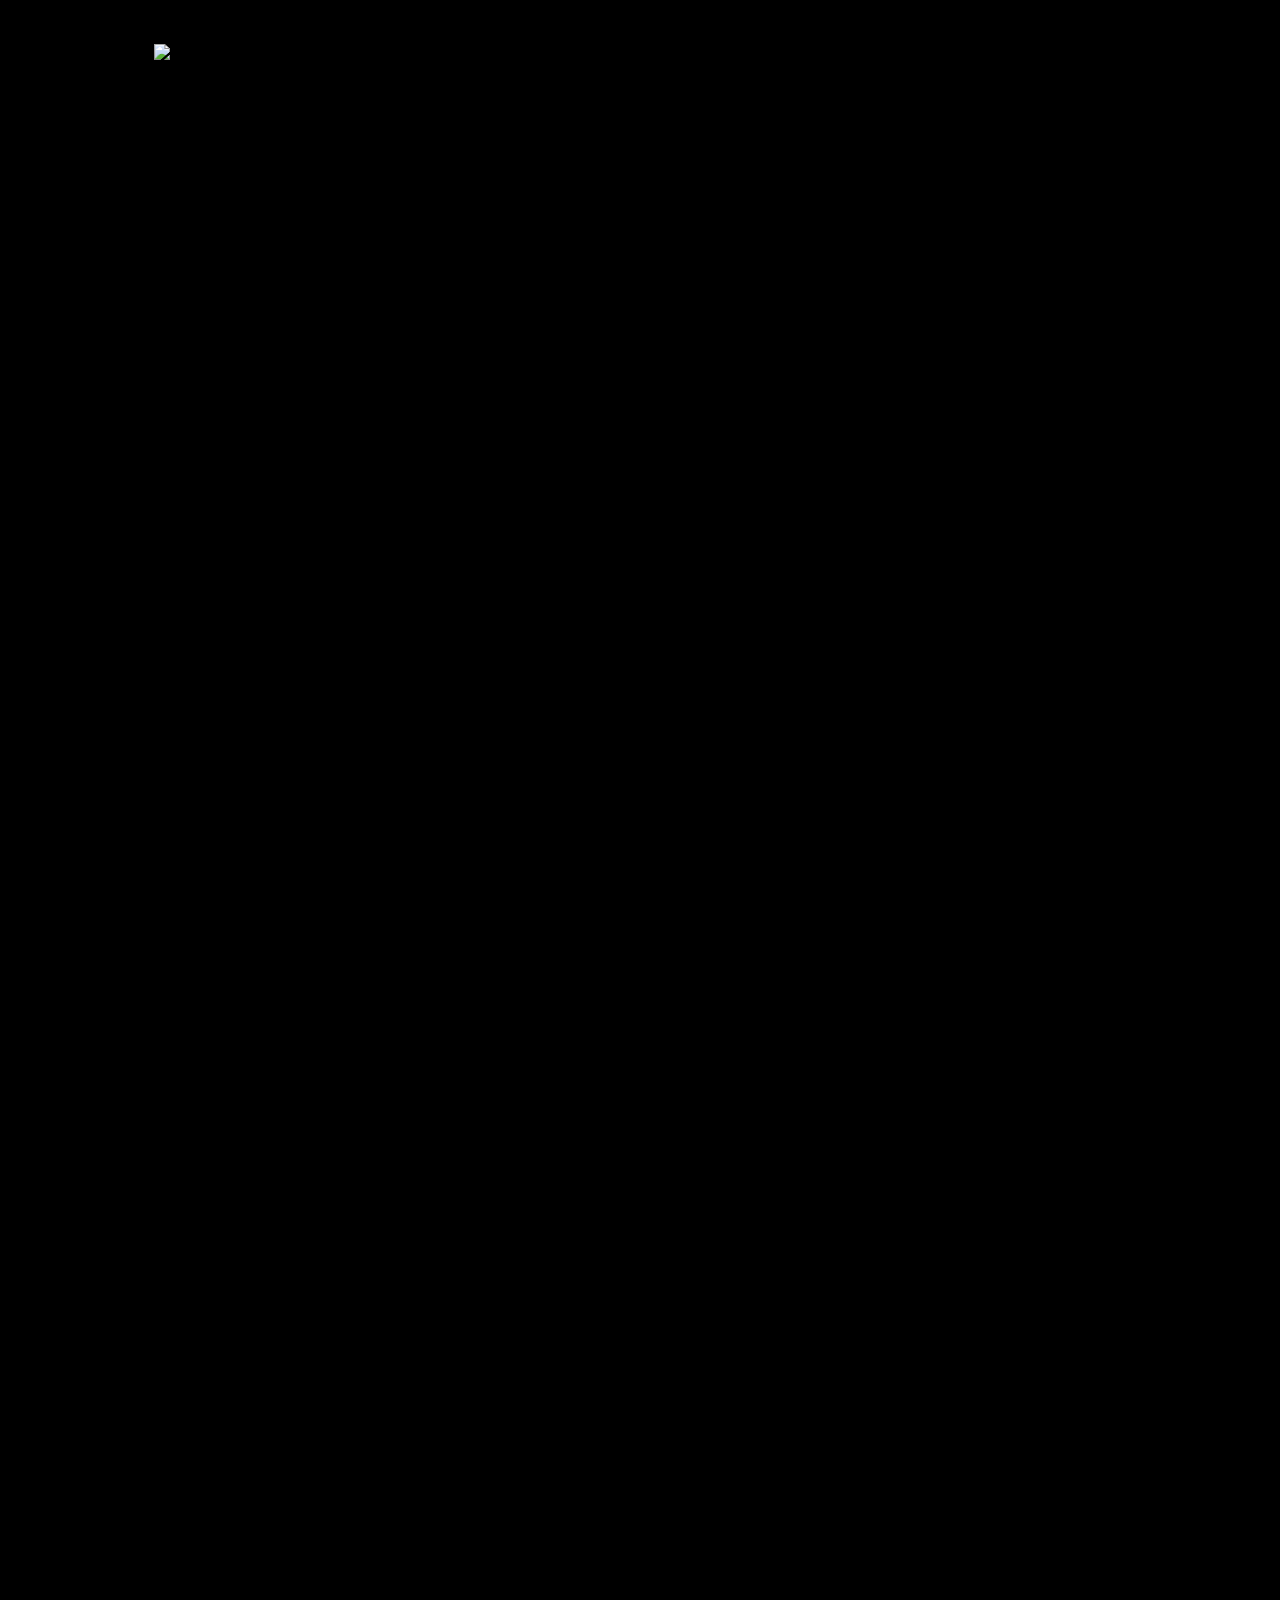
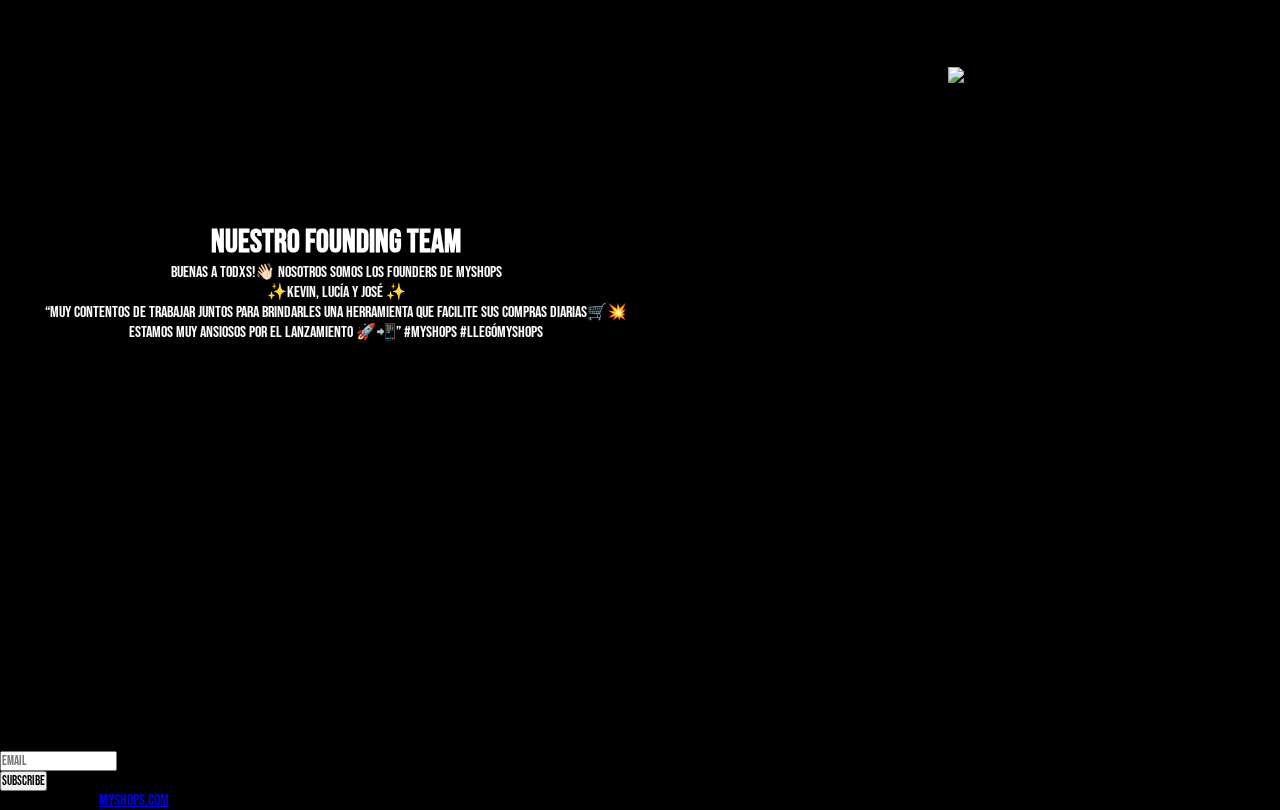
==== commit 386792ac: "Modifique archivos" ====
--- a/index.html
+++ b/index.html
@@ -5,9 +5,9 @@
 		<meta charset="utf-8">
 		<link rel="stylesheet" type="text/css" href="estilos.css">
 		<link rel="preconnect" href="https://fonts.gstatic.com">
-		<link rel="preconnect" href="https://fonts.gstatic.com">
 <link href="https://fonts.googleapis.com/css2?family=Bebas+Neue&display=swap" rel="stylesheet">
 		<meta name="viewport" content="width=device-width, initial-scale=1.0">
+		<script src="https://kit.fontawesome.com/bb0c951223.js" crossorigin="anonymous"></script>
 		<title> MyShops </title>
 		<meta name="keywords" content="aplicacion, ahorrar, comparar, supermercados, compra, online"/>
 		<meta name="description" content="Primer comparador de precios de productos de supermercados. Con Myshops podes realizar tus compras al mejor precio y desde la comodidad de tu casa"/>
@@ -16,16 +16,17 @@
 	</head>
 	<body>
 		
-		<header> <!--Barra de menu de la pagina fija-->
+		<header> 
 			<div class="header">
-				<div class="header__logo">
-					<a href="index.html"><img src="imagenes/logo web.png"></a>
-				</div>	
+				<div id="particles-js"></div>
+				
 				<div class="header__nav">
+
 					<nav>
 						<ul>
-		                    <li><a href="index.html">Home</a></li>
-		   
+		                    <li ><a href="index.html">Home</a></li>
+		                    <li><a href=#main__seccion2>Features</a></li>
+							<li class="header__nav--logo"><a href="index.html"><img src="imagenes/logo web.png"></a>
 		                    <li><a href="#main__seccion3">Registra tu negocio</a></li>
 		                    
 		                    <li><a href="descargalaapp.html">Descarga la app</a> </li>
@@ -34,12 +35,27 @@
 					</nav>
 					
 				</div>
+
+			<div class="dropdown">
+					<button class="btn btn-secondary dropdown-toggle" type="button" id="dropdownMenuButton1" data-bs-toggle="dropdown" aria-expanded="false" style="background-color: black !important;">
+					  Menu</Menu>
+					</button>
+					<ul class="dropdown-menu" aria-labelledby="dropdownMenuButton1">
+					  <li><a class="dropdown-item" href="#main__seccion2">Features</a></li>
+					  <li><a class="dropdown-item" href="#main__seccion3">Registra tu negocio</a></li>
+					  <li><a class="dropdown-item" href="descargalaapp.html">Descarga la app</a></li>
+					</ul>
+				  </div>
+
 			</div>
 		</header>
 
 		<main>
 		<!--Seecion 1-->	
+			
+		
 			<div class="main">
+				
 				<div class="main__seccion1">
 				
 				<div class="main__left"></div>
@@ -54,31 +70,37 @@
 							<div class="main__center--botones--Ambos--Android">
 			                		<h2>Android</h2>
 			                    	<p> Si tenes PlayStore descarga la aplicacion acá </p>
-			                   		<a href="https://play.google.com/store?hl=es_AR&gl=US"> <input  type="button" value="Descarga Android"></a>
+			                   		<a href="https://play.google.com/store?hl=es_AR&gl=US"> <input  type="button" value="Download"></a>
 			                </div>
 							<div class="main__center--botones--Ambos--IOS">
 				                	<h2>IOS</h2>
 				                    <p>Si tenes AppStore descarga la aplicacion aca</p>
-				                   <a href="https://www.apple.com/la/app-store/"><input  type="button" value="Descarga IOS"> </a> 
+				                   <a href="https://www.apple.com/la/app-store/"><input  type="button" value="Download"> </a> 
 			               	</div>
-		                </div>					
-					</div>
-
+		                </div>
+		                <div id="button__mov"> 
+					<a href="#main__seccion2"><i class="fas fa-chevron-down" style="color: white;" style="size: 14px;" ></i></a>
+						</div>					
+					
+					</div>
 				</div>
 				
 				<div class="main__right"></div>
-
-				
-
-				</div>
+				</div>
+			</div>
 		<!--Seecion 2-->
 		<div id="main__seccion2"> 
 			<div class="main__seccion2">
-				<div class="main__seccion2--espacio"> </div>
+
 				<div class="main__seccion2--todo">
+				
 				
 				<!--Seecion 2-1-->
 				<div class="main__seccion2-1">
+					
+					<div class="main__seccion2--espacio">
+						<img src="imagenes/pig.png">
+					</div>
 
 				<div class="main__seccion2--texto"> 
 					<div class="main__seccion2--texto--titulo">
@@ -90,27 +112,55 @@
 	                        <p> En la sección COMPARÁ obtené en qué supermercado tu compra total es más económica.</br>
 	                        Para ello añadí al carrito todos los productos que deseas consumir y en cuestión de segundos MyShops te dice dónde podes encontrar el mejor precio de tu compra. </p>
                     </div>         
-                </div>
+					
+					<div id="button__mov"> 
+						<a href="#main__seccion2-2"><i class="fas fa-chevron-down" style="color: white;" style="size: 14px;" ></i></a>
+					</div>
+				</div>
+					
             	</div>
+
+				
                       
                 <!--Seecion 2-2-->
-				<div class="main__seccion2-2">    
+                <div id="main__seccion2-2">
+				<div class="main__seccion2-2"> 
+					<div class="main__seccion2--espacio">
+						<img src="imagenes/basket.png">
+					</div>   
 	                    <div class="main__seccion2--texto--columnas--dos">
 	                    	<h2> Realizá tus compras desde tu casa</h2>                      
 	                        <p>En la sección RECORRÉ podés encontrar las tiendas online de todos los supermercados de la ciudad.</br>
 	                        Entrá al negocio de tu preferencia y encontrá sus productos, precios y promociones.</p>
 		
 	    				</div>
+
+						<div id="button__mov"> 
+							<a href="#main__seccion2-3"><i class="fas fa-chevron-down" style="color: white;" style="size: 14px;" ></i></a>
+						</div>
     			</div>
+    			</div>
+
+    			
 
     			<!--Seecion 2-3-->
-				<div class="main__seccion2-3">	
+    			<div id="main__seccion2-3">
+				<div class="main__seccion2-3">
+					<div class="main__seccion2--espacio">
+						<img src="imagenes/money.png">
+					</div>	
 	    				<div class="main__seccion2--texto--columnas--tres">
 	    					<h2> Ahorrá tiempo y dinero </h2>
 	                       
 	                        <p> Con MyShops informarte de todas las ofertas y promociones disponibles para ahorrar cada vez más!</p>
 	    				       
 	    				</div>
+
+						<div id="button__mov"> 
+							<a href="#main__seccion3"><i class="fas fa-chevron-down" style="color: white;" style="size: 14px;" ></i></a>
+						</div>
+	    		</div>
+					
 	    		</div>		
 
 			</div>
@@ -129,8 +179,8 @@
 					<div class="main__seccion3--center--todo">
 						<div class="main__seccion3--center--todo--textos">
 							<h1>Querés tener una tienda en MyShops?</h1>
-							<p>Crea tu tienda y recibi tus pedidos por Whatssapp .</br> 
-		                    Contamos con un sistema de carga de datos muy sencillo y eficáz para simplificar sus transacciones diarias.</p>
+							<p>Crea tu tienda y recibi tus pedidos por Whatssapp</br> 
+		                    Contamos con un sistema de carga de datos muy sencillo y eficáz para simplificar sus transacciones diarias</p>
 							<h2>Dejanos tu mail y nos contactamos con vos!</h2>
 						</div>
 						
@@ -143,6 +193,10 @@
 							<input type="submit" value="Enviar">
 							</div>
 
+							<div id="button__mov"> 
+								<a href="#aside"><i class="fas fa-chevron-down" style="color: white;" style="size: 14px;" ></i></a>
+							</div>
+
 						</div>
 					</div>
 				</div>
@@ -151,6 +205,7 @@
 		</main>
 
 		<aside>
+			<div id="aside">
 			<div class="aside"> 
 				<div class="aside__texto"> 
 					
@@ -160,7 +215,7 @@
 					
 					<div class="aside__texto--parrafo"> 
 						<p>Buenas a todxs!👋🏻
-							Nosotros somos los founders de MyShops.<br>
+							Nosotros somos los founders de MyShops<br>
 							✨Kevin, Lucía y José ✨<br>
 							“Muy contentos de trabajar juntos para brindarles una herramienta que facilite sus compras diarias🛒💥
 							<br> Estamos muy ansiosos por el lanzamiento 🚀📲”
@@ -176,16 +231,16 @@
 				</div>
 			</div>
 			</div>
-			
+		</div>
 		</aside>
 		
 
 
   <!-- Grid container -->
 
-<footer class="bg-dark text-center text-white" style="background-color: #000000";>
+<footer class="bg-dark text-center text-white" style="position: relative;";>
   <!-- Grid container -->
-  <div class="container p-4 pb-0">
+  <div class="container p-4 pb-0";>
     <!-- Section: Form -->
     <section class="form">
       <form action="">
@@ -203,8 +258,8 @@
           <div class="col-md-5 col-12">
             <!-- Email input -->
             <div class="form-outline form-white mb-4">
-              <input type="email" id="form5Example2" class="form-control" />
-              <label class="form-label" for="form5Example2">Email </label>
+              <input type="email" id="form5Example2" class="form-control" placeholder="EMAIL" />
+              
             </div>
           </div>
           <!--Grid column-->
@@ -266,9 +321,12 @@
 			ScrollOut ({
 				targets: 'h1,h2,p,input'
 
-					})
+				})
 		</script>
 		<script src="https://cdn.jsdelivr.net/npm/bootstrap@5.0.0-beta3/dist/js/bootstrap.bundle.min.js" integrity="sha384-JEW9xMcG8R+pH31jmWH6WWP0WintQrMb4s7ZOdauHnUtxwoG2vI5DkLtS3qm9Ekf" crossorigin="anonymous"></script>
-
+		
+		<!--JS Particles.js-->
+		<script src="js/particles.min.js"></script>
+		<script src="js/index.js"></script>
 	</body>
 </html>--- a/estilos.css
+++ b/estilos.css
@@ -7,74 +7,88 @@
 }
 
 body{
-	
 	background-color:#000000 ;
-}
-/*NAV PRINCIPAL*/
-nav {
-	padding: 20px;
-	word-spacing: 20px;
 }
 
 /*HEADER*/
  /*contenedor*/
+
+ header {
+       background: #000000;
+	   
+  
+ }
+ 
+
  .header{
  	display: flex;
  	width: 100%;
- 	background-color: #000000;
  	align-items: center;
  	height: 10%;
+	 
  }
-
-/*hijos contenedores*/
-.header__logo{
-	display: inline-block;
-	margin: 10px;
-	order: 1;
-	width:15%;
-
-
-
-	
-}
-.header__logo:hover{
-transform: translate(10px, 20px);
-}
-
-.header__logo img{ /*como poner la imagen que se adapte*/
-	width:100%;
-	height: 100%;
-	overflow: hidden;
-}
-
+ .header__nav{ 
+	 z-index: 99;
+	 position: relative;}
+
+ 
+ .header__nav nav{
+	display: flex;
+	flex-direction: row;
+	justify-content: center;
+	width: 100%;
+
+	}
+	.header__nav ul{
+		display: flex;
+		flex-direction: row;
+		padding-right: 2rem;
+		
+	}
+	.header__nav ul li{	
+		display: flex;
+		flex-direction: row;
+		margin: 5px;
+		font-size: 18px;
+		padding: 5px;
+		width: 20%;
+		height: auto;
+		justify-content: space-evenly;
+		align-items: center;
+	}
+	
+	.header__nav a:hover{
+		color: red;
+		transition-duration: 0.4s;
+		box-shadow: 0 12px 16px 0 rgba(0,0,0,0.24), 0 17px 50px 0 rgba(0,0,0,0.19);
+}
+
+.header__nav a {
+color: white;
+text-decoration: none;
+word-spacing: 1px;
+
+}
+
+.header__nav--logo{
+	align-items: center;
+}
+.header__nav--logo img{ 
+	width: 100%;
+	height: auto;
+}
+.header__nav--logo :hover{
+	transform: scale(1.05);
+	}
+.imagen__chica{
+	display: none;
+}
 .header__nav{
 	order: 2;
-	width: 75%;
-
-}
-.header__nav nav{
-	display: flex;
-	flex-direction: row;
-	justify-content: flex-end;
-	}
-
-
-.header__nav ul li{	
-	display:inline-block;
-	margin: 5px;
-}
-
-.header__nav a:hover{
-				color: red;
-				transition-duration: 0.4s;
-				box-shadow: 0 12px 16px 0 rgba(0,0,0,0.24), 0 17px 50px 0 rgba(0,0,0,0.19);
-}
-
-.header__nav a {
-	color: white;
-	text-decoration: none;
-	word-spacing: 1px;
-}
+	width: 100%;
+
+}
+
 
 /*MAIN*/
 /*Seecion 1*/
@@ -87,25 +101,29 @@
 	min-height: 100vh;
 	padding: 10px;
 	
-}
-
+	}
+#particles-js{
+	
+	height: 200vh;
+	width: 100%;
+	position: fixed;
+	
+	
+}
 .main__seccion1 {
 	display: flex;
 	min-height: 100vh;
 	width: 100vw;
-background-image:url("imagenes/seccion1/3.png");
-	background-size:all;
-	background-repeat: no-repeat;
-	background-position: bottom;
-	position: relative;
-	background-attachment: fixed;
-}
-/*contenedor secundario*/
+	flex-wrap: wrap;
+
+}
+
 
 .main__left{
 	display: flex;
 	width: 25%;
 	flex-direction: row;
+	height: 100%;
 }
 .main__center {
 	display: flex;
@@ -115,6 +133,8 @@
 	text-align:center;
 	justify-content: center;
 	align-content: center;
+	height: 100%;
+	
 
 }
 
@@ -122,8 +142,8 @@
 	display: flex;
 	width: 25%;
 	flex-direction: row;
-}
-/*hijos contenedores de main center*/
+	height: 100%;
+}
 
 .main__center--botones{
 	display: flex;
@@ -135,121 +155,198 @@
 			display: flex;
 			flex-direction: column;
 			width: 100%;
-			height: 40%;
+			height: auto;
 			justify-content: flex-end;
+			padding: 60px;
 
 		}
+
+				.main__center--botones--titulo h1{
+					letter-spacing: 2px;
+					}
 		.main__center--botones--Ambos{
 			display: flex;
 			flex-direction: row;
-			height: 60%;
+			height: auto;
 			justify-content: flex-end;
+			letter-spacing: 1px;
+			font-size: 15px;
+			padding: 60px;
 			
 		}
-		.main__center--botones--Ambos--Android{
-			display: flex;
-			flex-direction: column;
-			width: 50%;
-			justify-content: center;
-			
-
-		}
-		.main__center--botones--Ambos--IOS{
-			display: flex;
-			flex-direction: column;
-			width: 50%;
-			justify-content: center;
-
-		}
-
-		@media screen and (max-width: 1100px){
+			.main__center--botones--Ambos--Android{
+				display: flex;
+				flex-direction: column;
+				width: 50%;
+				justify-content: center;
+				margin: 5px;
+				padding: 10px;
+
+				
+
+			}
+			.main__center--botones--Ambos--IOS{
+				display: flex;
+				flex-direction: column;
+				width: 50%;
+				justify-content: center;
+				margin: 5px;
+				padding: 10px;
+
+			}
+			.main__center--botones--Ambos input {
+				width: 100px;
+				height: 50px;
+				z-index: 99;
+				position: relative;
+			}
+
+		
+.main__center--img{
+	display: flex;
+	width: 100%;
+}
+.main__center--img img{
+	width:100%;
+	height: 100%
+}
+
+
+			.main__center--botones--Ambos--Android input {
+				color: white;
+				background-color: #000000;
+				font-size: 20px;
+				border-radius: 12px;
+				letter-spacing: 1px;
+
+			}
+			.main__center--botones--Ambos--Android input:hover {
+				background-color: rgb(182, 32, 32); 
+				font-size: 20px;
+				color: white;
+				transition-duration: 0.4s;
+				box-shadow: 0 12px 16px 0 rgba(0,0,0,0.24), 0 17px 50px 0 rgba(0,0,0,0.19);}
+
+			
+			.main__center--botones--Ambos--IOS input{
+				color: white;
+				background-color: #000000;
+				font-size: 20px;
+				border-radius: 12px;
+				letter-spacing: 1px;
+			}
+			.main__center--botones--Ambos--IOS input:hover {
+				background-color:rgb(182, 32, 32);
+				font-size: 20px;
+				color: white;
+				transition-duration: 0.4s;
+				box-shadow: 0 12px 16px 0 rgba(0,0,0,0.24), 0 17px 50px 0 rgba(0,0,0,0.19);
+
+			}
+
+			#button__mov{
+				display: flex;
+				width: auto;
+				height: auto;
+				justify-content: center;
+				size: 20px;
+				z-index: 99;
+				position: relative;
+				
+			}
+			#button__mov i{
+				width: 100%;
+				text-align: center;
+
+			}
+			#button__mov i:hover {
+				transform: scale(1.4);
+			}
+
+			.header .dropdown{
+				display: none;
+			}
+/*Media 1ra vh*/
+
+			@media screen and (max-width: 1067px){
+			
+			.header__nav ul li {
+					display: flex;}
+
+			.header__nav ul{
+				align-items: center;
+				justify-content: space-evenly;
+			}
+
+			.main__center--botones{
+				justify-content: center;
+			}
+			.main__center--botones--titulo {
+				padding: 0px;
+			}
+
 			.main__center--botones--Ambos{
 			display: flex;
 			flex-direction: column;
-			height: 60%;
-			justify-content:center;}
+			height: auto;
+			justify-content:center;
+			}
 
 			.main__center--botones--Ambos--Android{
 			display: flex;
-			flex-direction: row;
+			flex-direction: column;
 			width: 100%;
+			height: 50%;
 			justify-content: center;
-			text-align: right;}
-
-			.main__center--botones--Ambos--Android p {
-				opacity: 0;}
-
+			text-align: center;
+			padding: 20px;}
+
+		
 			.main__center--botones--Ambos--IOS{
 			display: flex;
-			flex-direction: row;
+			flex-direction: column;
 			width: 100%;
+			height: 50%;
 			justify-content: center;
-		text-align: right;}
-
-			.main__center--botones--Ambos--IOS p {
-				opacity: 0;}
-
-
-		} 
-.main__center--img{
-	display: flex;
-	width: 100%;
-}
-.main__center--img img{
-	width:100%;
-	height: 100%:;}
-
-
-
-
-/* botones main */
-
-			.main__center--botones--Ambos--Android input {
-				color: white;
-				background-color: #000000;
-				font-size: 40px;
-				border-radius: 12px;
-				border-color: #f1f1f1;
-				size: 10px;
-
-			}
-			.main__center--botones--Ambos--Android input:hover {
-				background-color: red; /*bordo y achicar letras*/
-				font-size: 30px;
-				border-radius: 24px;
-				border-color: #000000;
-				transition-duration: 0.4s;
-				box-shadow: 0 12px 16px 0 rgba(0,0,0,0.24), 0 17px 50px 0 rgba(0,0,0,0.19);
-
-			}
-
-			
-			.main__center--botones--Ambos--IOS input{
-				color: white;
-				background-color: #000000;
-				font-size: 40px;
-				border-radius: 12px;
-				border-color: #f1f1f1;
-				size: 10px;
-			}
-			.main__center--botones--Ambos--IOS input:hover {
-				background-color: red; /*bordo y achicar letras*/
-				font-size: 30px;
-				border-radius: 24px;
-				border-color: #000000;
-				transition-duration: 0.4s;
-				box-shadow: 0 12px 16px 0 rgba(0,0,0,0.24), 0 17px 50px 0 rgba(0,0,0,0.19);
-
-			}
-
-
-/*Seccion 2*/    /*tengo un overflow y no se como sacarlo*/
+		text-align: center;
+		padding: 20px;
+	} }
+
+	@media screen and (max-width: 733px){
+		.header__nav ul li {
+			display: flex;
+		font-size: 14px;}
+
+		.main__center--botones--titulo {
+			padding: 5px;
+		}
+		.main__center--botones--Ambos{
+			padding: 10px;
+		}
+	}
+			
+	@media screen and (max-width: 633px){
+		.header__nav{
+			display: none;
+		}
+	.header .dropdown{
+		display:flex;
+		width: 100%;
+		justify-content:flex-end;
+		align-items: center;
+	}
+}
+
+
+/*Seccion 2*/   
 
 #main__seccion2{
 	width: 100%;
 		background-image: url(imagenes/seccion2/fondo1.jpg);
 	background-repeat: repeat;
 	background-size: contain;
+	z-index: 99;
+	position: relative;
 }
 .main__seccion2{
 	display: flex;
@@ -257,43 +354,61 @@
 	min-height: 100vh;
 	width: 100%;
 	padding: 20px;
-}
-
- /*contenedores ppal*/
+	color: white;
+	
+}
 .main__seccion2--espacio {
 	display: flex;
 	width: 40%;
-	background-image: url(imagenes/seccion2/1.png);
-	background-repeat: no-repeat;
-	background-size: all;
-	background-attachment: fixed;
-	margin-left: 20px; 
-}
+	
+	flex-direction: column;
+}
+.main__seccion2--espacio img{ 
+	display: flex;
+	width: 50%;
+	height: auto;
+justify-content: center;
+padding: 10px;
+animation-name: flotar;
+animation-duration: 1s;
+animation-iteration-count: infinite;
+animation-direction:alternate-reverse;
+position: relative;
+}
+
+@keyframes flotar {
+	0% {top: 0px;}
+	100% {top: 12px;}
+	
+
+}
+
+.main__seccion2--espacio {
+	width:50%;
+}
+
  .main__seccion2--todo{
  	display: flex;
- 	width: 60%;
+ 	width: 100%;
  	flex-direction: column;
  	
 
  }
-
 
 .main__seccion2--texto{
 	display: flex;
 	flex-direction: column;
 	padding: 25px;
 	width: 50%;
-	
-
-
 
 }
 		
 		.main__seccion2--texto--titulo{
 			display: flex;
-			height: 10%;
+			height: auto;
 			width: 100%;
-			justify-content:flex-start;
+			justify-content:center;
+			align-items: center;
 			
 		}
 		
@@ -301,16 +416,23 @@
 
 .main__seccion2-1{
 	display: flex;
-	flex-direction: column;
+	flex-direction:row;
 	height: 100vh;
 	justify-content: center;
 	text-align: center;
 
 
 }
+.main__seccion2--espacio{
+	display: flex;
+	width: 40%;
+	height: 100%;
+	justify-content: center;
+	align-items: center;
+}
 	.main__seccion2--texto{
 		display: flex;
-		width: 100%;
+		width: 60%;
 		flex-direction: column;
 		height: 100%;
 		justify-content: center;
@@ -323,13 +445,10 @@
 			.main__seccion2--texto--columnas--uno{
 				display: flex;
 				flex-direction: column;
-				height: 70%;
+				height: auto;
 				width: 100%;
 				justify-content: center;
-				
-				/*background-color:black ;
-				border-radius: 50%;
-				opacity: 60%;*/
+				letter-spacing: 1px;
 
 
 			}
@@ -352,21 +471,26 @@
 				transition-delay: 0.25s;
 			}	
 
+
+
+
 			/*Seecion 2-2*/
 
+
 .main__seccion2-2{
 	display: flex;
-	flex-direction: column;
-	height: 100vh;
-
+    flex-direction: row;
+    height: 100vh;
+    justify-content: center;
+    text-align: center;
 }
 			.main__seccion2--texto--columnas--dos{
 				display: flex;
 				flex-direction: column;
-				height: 100%;
-				align-content: center;
+				height: auto;
+				width: auto;
 				justify-content: center;
-				text-align: center;
+				letter-spacing: 1px;
 
 				
 			}
@@ -396,15 +520,21 @@
 	display: flex;
 	flex-direction: column;
 	height: 100vh;
+	width: 100%;
+	justify-content: center;
+	text-align: center;
+	flex-wrap: wrap;
 
 }
 
 			.main__seccion2--texto--columnas--tres{
 				display: flex;
 				flex-direction: column;
-				height: 100%;
+				height: auto;
+				width: 60%;
 				justify-content: center;
-				text-align: center;
+				letter-spacing: 1px;
+				
 			}
 
 			.main__seccion2--texto--columnas--tres h2{
@@ -426,6 +556,19 @@
 			opacity: 1;
 				transition-delay: 0.25s;
 			}	
+
+
+/*Media seccion 2**/
+@media screen and (max-width: 600px){
+	.main__seccion2--texto--columnas--uno, .main__seccion2--texto--columnas--dos, .main__seccion2--texto--columnas--tres {
+		font-size: 12px;
+	}
+}
+@media screen and (max-width: 414px){
+	.main__seccion2--texto--columnas--uno, .main__seccion2--texto--columnas--dos, .main__seccion2--texto--columnas--tres {
+		font-size: 10px;
+	}
+}
 /*Seccion 3*/   
  /*contenedor ppal*/     
  #main__seccion3{
@@ -436,6 +579,8 @@
  	background-image: url(imagenes/seccion2/fondo2.jpg);
 	background-repeat: no-repeat;
 	background-size: cover;
+	z-index: 99;
+	position: relative;
  }
  .main__seccion3{
  	
@@ -450,10 +595,9 @@
  }
 
 
- /*hijos contenedores*/
-
 .main__seccion3--left{
 	display: flex;
+	width: 25%;
 
 }
 
@@ -469,7 +613,7 @@
 			flex-direction: column;
 			justify-content: center;
 			text-align: center;
-
+			height: 100%;
 			
 		}
 		
@@ -478,7 +622,18 @@
 					display: flex;
 					flex-direction: column;
 					align-items: center;
-				}
+					justify-content:center ;
+					height: 50%;
+				
+				}
+				.main__seccion3--center--todo--textos p {
+					margin-left: 5px;
+					margin-right: 5px;
+					letter-spacing: 2px;
+				
+				}
+
+
 				/*TRANSITION*/
 				.main__seccion3--center--todo--textos h1{
 					opacity: 0;
@@ -501,38 +656,61 @@
 
 				.main__seccion3--center--todo--textos p{
 					opacity: 0;
-					transition: 1s;}
+					transition: 1s;
+					}
 
 				.main__seccion3--center--todo--textos p[data-scroll="in"]{
 					opacity: 1;
 					transition-delay: 0.25s;
+
 				}
 
 				/*fin transiotio textos*/	
 				.main__seccion3--center--todo--suscripcion{
 					display: flex;
 					justify-content: center;
-				}
-
-
-
+					height: 20%;
+				}
+
+
+				/*fin transiotio textos*/	
+				.main__seccion3--center--todo--suscripcion{
+					display: flex;
+					justify-content: center;
+					flex-wrap: wrap;
+
+				}
+				.main__seccion3--center--todo--suscripcion--email{
+					width: 80%;
+				}
+				.main__seccion3--center--todo--suscripcion--button{
+					width: 20%;
+				}
+					.main__seccion3--center--todo--suscripcion--email input{
+						
+						padding: 10px;
+						margin-left: 10px;
+						margin-right: 10px;		
+						width: 400px;		
+						background-color: black;	}
 				.main__seccion3--center--todo--suscripcion--button input{
 				color: white;
 				background-color: #000000;
-				font-size: 20px;
-				border-radius: 50%;
-				size: 10px;
+				font-size: 25px;
+				border-radius: 12px;
+				letter-spacing: 1px;
+				padding: 5px;
+				letter-spacing: 1px;
+			
+				}
+				.main__seccion3--center--todo--suscripcion--button input:hover {
+				background-color: white; 
+				font-size: 25px;
+				color: black;
+				transition-duration: 0.04s;
+				box-shadow: 0 12px 16px 0 rgba(0,0,0,0.24), 0 17px 50px 0 rgba(0,0,0,0.19);}
+
 				
-				}
-				.main__seccion3--center--todo--suscripcion--button input:hover {
-				background-color: red; /*bordo y achicar letras*/
-				font-size: 20px;
-				border-radius: 50%;
-				
-				transition-duration: 0.1s;
-				box-shadow: 0 12px 16px 0 rgba(0,0,0,0.24), 0 17px 50px 0 rgba(0,0,0,0.19);}
-				
-
 
 				/*transition input email*/
 				.main__seccion3--center--todo--suscripcion--email input{
@@ -556,9 +734,30 @@
 
 .main__seccion3--right{
 	display: flex;
-}
-
-
+	width: 25%;
+}
+
+@media screen and (max-width: 600px){
+	.main__seccion3--center--todo--textos{
+		font-size: 12px;	
+	}
+	.main__seccion3--center--todo--suscripcion--email input{
+		width: 300px;
+	}
+	
+}
+@media screen and (max-width: 414px){
+	.main__seccion3--center--todo--textos {
+		display: flex;
+		font-size: 10px;
+		padding: 5px;
+		margin-left: 5px;
+		margin-right: 5px;
+	}
+	.main__seccion3--center--todo--suscripcion--email input{
+		width: 200px;
+	}
+}
 
 
 
@@ -570,7 +769,16 @@
  	display: flex;
 	flex-wrap: wrap;
 	color: white;
-	
+	z-index: 99;
+	position: relative;
+
+ }
+ #aside{
+	display: flex;
+	flex-wrap: wrap;
+	width: 100%;
+
+	 
  }
  .aside{
  	display: flex;
@@ -581,16 +789,22 @@
  	height: 100vh;
  	flex-direction: row;
  	padding: 20px;
+ 	align-items: center;
+
 
  }
 
 /*hijos contenedores*/
 .aside__texto{
 	display: flex;
-	width: 50%;
+	width: 40%;
+	height: 100%;
 	flex-direction: column;
 	justify-content: center;
 	text-align: center;
+	margin: 10px;
+	padding: 5px;
+	align-content: center;
 }
 		.aside__texto--titulo{
 			display: flex;
@@ -598,163 +812,45 @@
 			text-align:center;
 		}
 
-		/*.aside__texto--titulo h1{
-			opacity: 0;
-			transition: 1s;}
-
-		.aside__texto--titulo h1 [data-scroll="in"]{
-					opacity: 1;
-					transition-delay: 0.25s;
-				}
-
-		.aside__texto--parrafo{
-			display: flex;
-			text-align:center;
-			
-		}
-
-		.aside__texto--parrafo p{
-			opacity: 0;
-			transition: 1s;}
 
 		.aside__texto--parrafo p [data-scroll="in"]{
 					opacity: 1;
 					transition-delay: 0.25s;
-				}*/
-
-
+				}
 
 .aside__img {
 	display: flex;
-	width: 50%;
+	width: 60%;
+	justify-content: center;
+
 }
 
 .aside__img img{
-	size: all;
-
-
-}
-
-
-
-
-/*FOOTER*/
- /*contenedor ppal*/
- .footer{
- 	display: flex;
- 	flex-wrap: wrap;
- 	width: 100%;
- 	background-color:#000000 ;
- 	padding: 20px;
-
-
- }
- /*hijos contenedores*/
- .footer__uno{
-	display: flex;
- 	width: 100%;
-
- }
-
- 	.footer__uno--logo{
- 		width: 20%;
- 	}
- 		.footer__uno--logo img{
- 		width: 100%;
- 		height: 100%;
- 		}
-
- 	.footer__uno--socialmedia{
- 		display: flex;
- 		flex-direction: row;
- 		width: 80%;
- 		color: white;
- 		align-content: right;
- 		
- 	}
- 	.footer__uno--socialmedia ul{
- 		text-decoration: none;
- 		display: flex;
- 		flex-direction: row;
- 		width: 100%;
-
- 	}
- 	.footer__uno--socialmedia li{
- 		text-decoration: none;
- 		display: flex;
- 		word-spacing: 20px;
-
- 	
- 	}
-	.footer__uno--socialmedia li a{
-	display: flex;
-	color: white;
-
-}
-
-
-
-.footer__dos{
-	display: flex;
- 	width: 100%;
- 	color: white;
-}
-	.footer__dos--titulo{
-		display: flex;
-		width: 50%;
-		align-items:right;
-
-	}
-	.footer__dos--suscribite{
-		display: flex;
-		width: 50%;
-		
-
-
-	}
-		.footer__dos--suscribite input{
-			display: flex;
-
-		}
-		.footer__dos--suscribite--button{
-			display: flex;
-		}	
-
-.footer__tres{
-	display: flex;
- 	width: 100%;
-}
-
-	.footer__tres--left{
-
-	}
-	.footer__tres--center{
-
-	}
-	.footer__tres--right{
-
-	}
-
-
-
-.footer__dos--suscribite--button input {
-				color: white;
-				background-color: #000000;
-				font-size: 20px;
-				border-radius: 12px;
-				border-color: #f1f1f1;
-
-}
-
-.footer__dos--suscribite--button input:hover {
-	background-color: #f1f1f1;
-				font-size: 30px;
-				border-radius: 24px;
-				border-color: #000000;
-				transition-duration: 0.4s;
-				box-shadow: 0 12px 16px 0 rgba(0,0,0,0.24), 0 17px 50px 0 rgba(0,0,0,0.19);
-
-	}
+	height: 110%;
+
+}
+
+@media screen and (max-width: 750px){
+.aside{
+	display:flex;
+	flex-direction: column;
+}}
+
+.aside__texto{
+	width: 100%;
+	height: 50%;
+	justify-content: center;
+	align-content: center;
+}
+
+.aside__img {
+	width: 100%;
+	height: 50%;
+	justify-content: center;	
+}}
+
+
+
 
 
 			
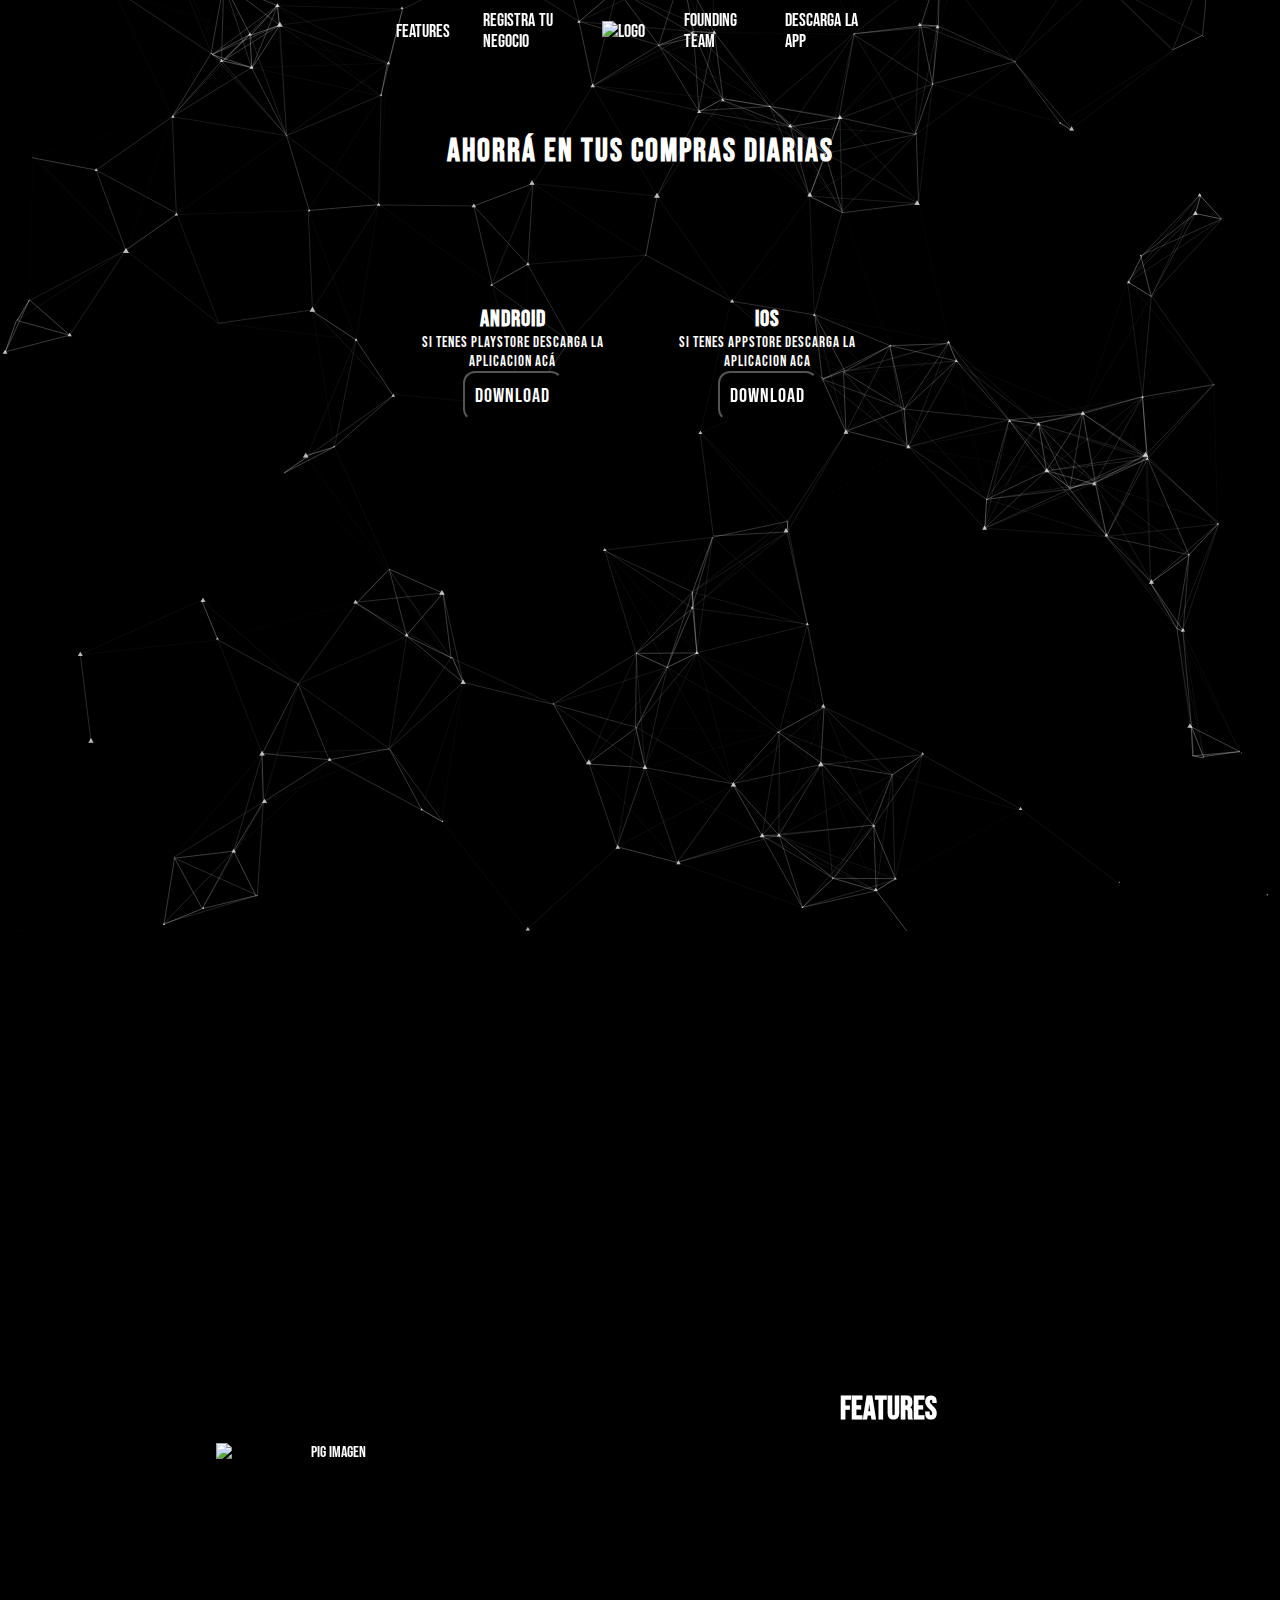
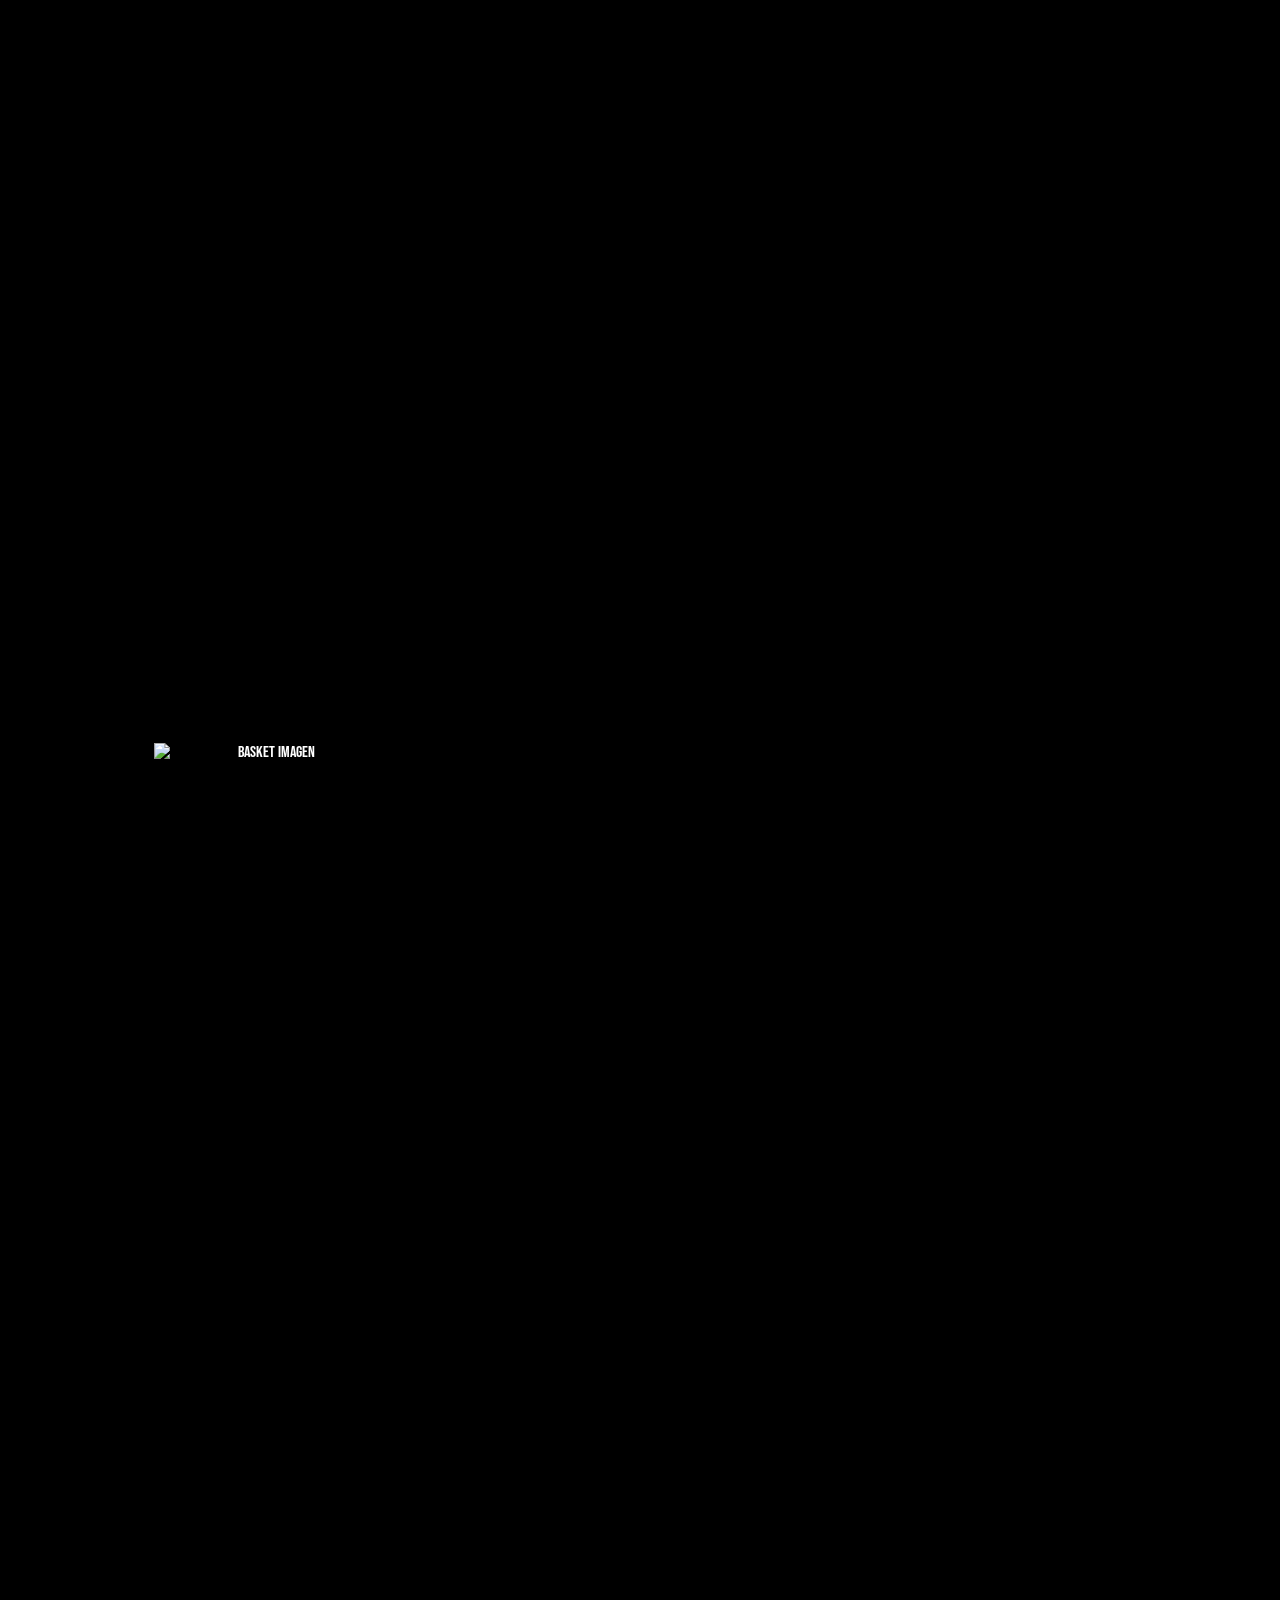
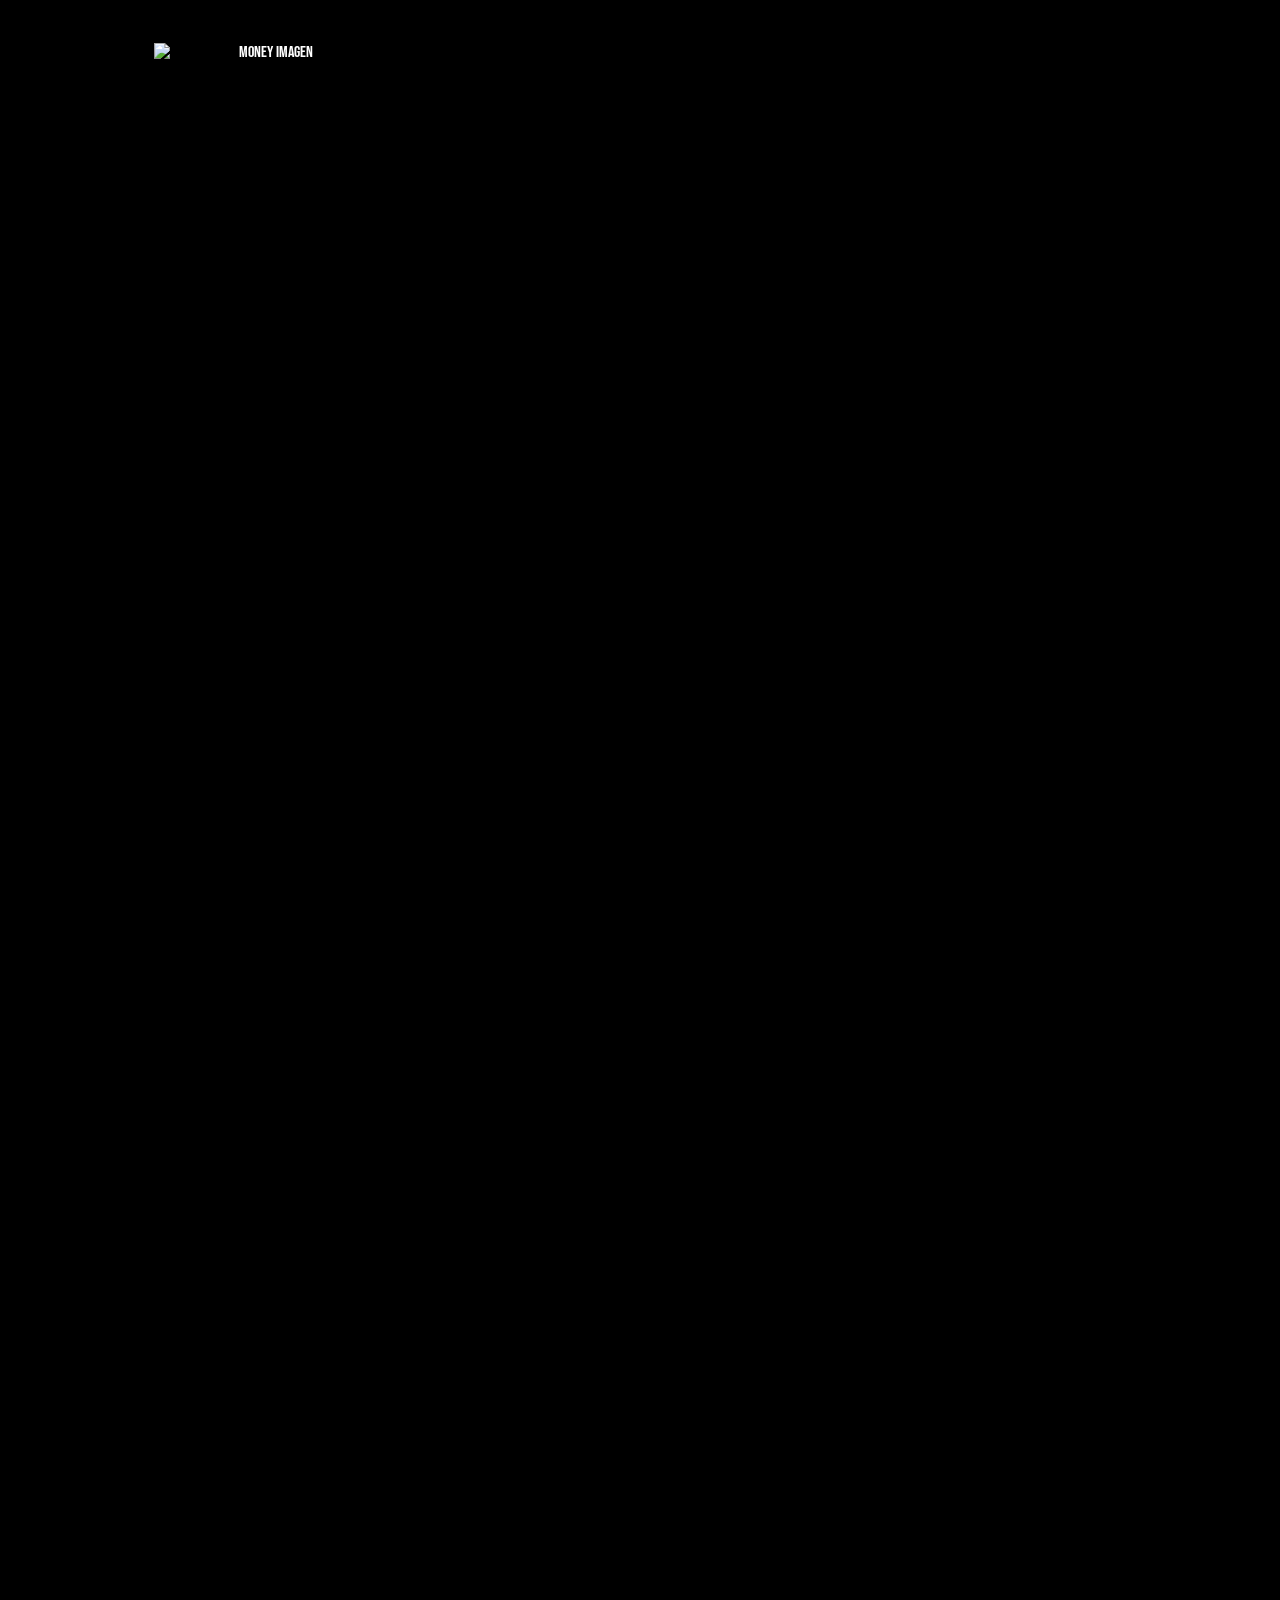
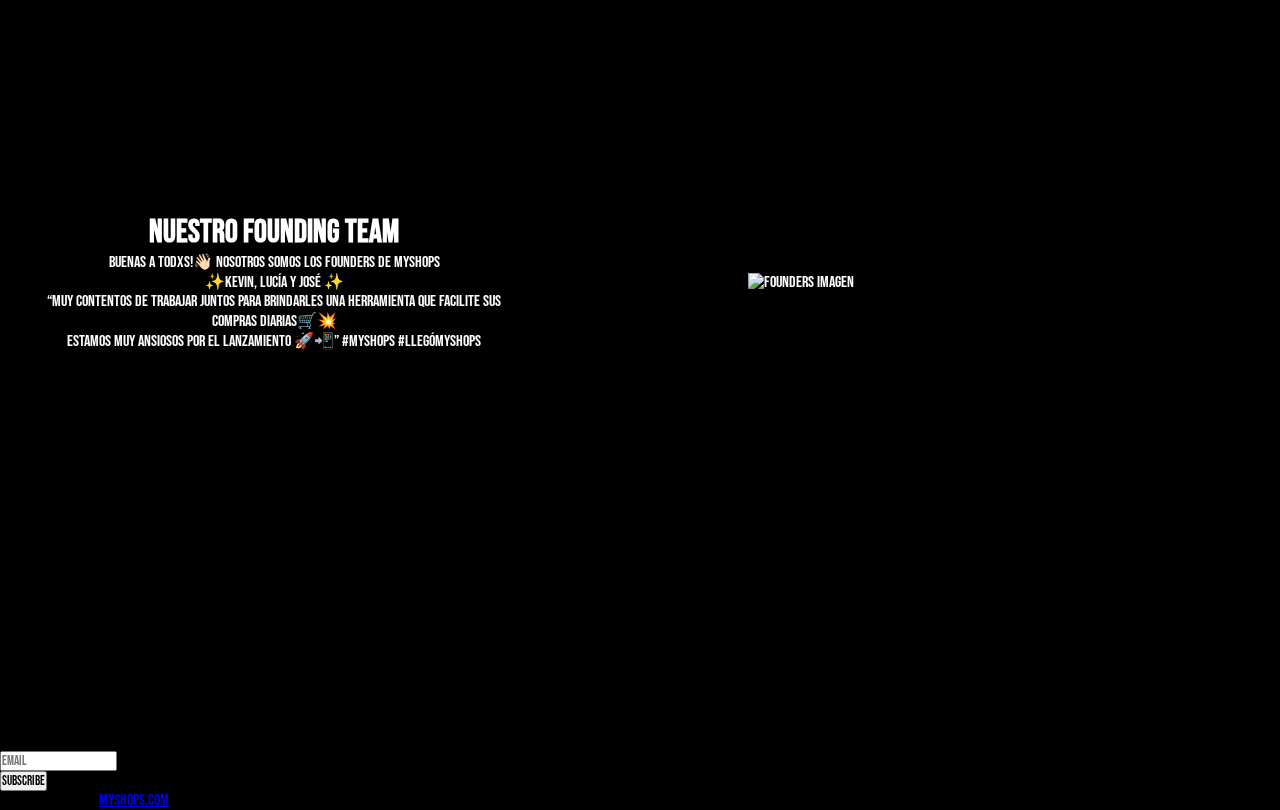
==== commit 60f884fe: "Modificacion de codigo y organizacion de archivos" ====
--- a/index.html
+++ b/index.html
@@ -3,16 +3,16 @@
 	<head>
 		
 		<meta charset="utf-8">
-		<link rel="stylesheet" type="text/css" href="estilos.css">
+		<link rel="stylesheet" type="text/css" href="css/estilos.css">
 		<link rel="preconnect" href="https://fonts.gstatic.com">
-<link href="https://fonts.googleapis.com/css2?family=Bebas+Neue&display=swap" rel="stylesheet">
+		<link href="https://fonts.googleapis.com/css2?family=Bebas+Neue&display=swap" rel="stylesheet">
 		<meta name="viewport" content="width=device-width, initial-scale=1.0">
 		<script src="https://kit.fontawesome.com/bb0c951223.js" crossorigin="anonymous"></script>
 		<title> MyShops </title>
 		<meta name="keywords" content="aplicacion, ahorrar, comparar, supermercados, compra, online"/>
 		<meta name="description" content="Primer comparador de precios de productos de supermercados. Con Myshops podes realizar tus compras al mejor precio y desde la comodidad de tu casa"/>
 		<link href="https://cdn.jsdelivr.net/npm/bootstrap@5.0.0-beta3/dist/css/bootstrap.min.css" rel="stylesheet" integrity="sha384-eOJMYsd53ii+scO/bJGFsiCZc+5NDVN2yr8+0RDqr0Ql0h+rP48ckxlpbzKgwra6" crossorigin="anonymous">
-
+		<link rel="icon" href="imagenes/icono/icono.ico">
 	</head>
 	<body>
 		
@@ -24,11 +24,11 @@
 
 					<nav>
 						<ul>
-		                    <li ><a href="index.html">Home</a></li>
+		                    
 		                    <li><a href=#main__seccion2>Features</a></li>
-							<li class="header__nav--logo"><a href="index.html"><img src="imagenes/logo web.png"></a>
-		                    <li><a href="#main__seccion3">Registra tu negocio</a></li>
-		                    
+							<li><a href="#main__seccion3">Registra tu negocio</a></li>
+							<li class="header__nav--logo"><a href="index.html"><img src="imagenes/header/logo web.png" alt="logo" title="logo"></a>
+		                    <li ><a href="#aside">Founding Team</a></li>
 		                    <li><a href="descargalaapp.html">Descarga la app</a> </li>
                 		</ul>
 						
@@ -37,12 +37,14 @@
 				</div>
 
 			<div class="dropdown">
+				<div class="header__logo--responsive"><a href="index.html"><img src="imagenes/header/logochico.png" alt="logo" title="logo"></a></div>
 					<button class="btn btn-secondary dropdown-toggle" type="button" id="dropdownMenuButton1" data-bs-toggle="dropdown" aria-expanded="false" style="background-color: black !important;">
 					  Menu</Menu>
 					</button>
 					<ul class="dropdown-menu" aria-labelledby="dropdownMenuButton1">
 					  <li><a class="dropdown-item" href="#main__seccion2">Features</a></li>
 					  <li><a class="dropdown-item" href="#main__seccion3">Registra tu negocio</a></li>
+					  <li><a class="dropdown-item" href="#aside">Founding Team</a></li> 
 					  <li><a class="dropdown-item" href="descargalaapp.html">Descarga la app</a></li>
 					</ul>
 				  </div>
@@ -53,7 +55,6 @@
 		<main>
 		<!--Seecion 1-->	
 			
-		
 			<div class="main">
 				
 				<div class="main__seccion1">
@@ -88,23 +89,24 @@
 				<div class="main__right"></div>
 				</div>
 			</div>
-		<!--Seecion 2-->
+
+		<!--Seccion 2-->
 		<div id="main__seccion2"> 
 			<div class="main__seccion2">
 
 				<div class="main__seccion2--todo">
 				
 				
-				<!--Seecion 2-1-->
+				<!--Seccion 2-1-->
 				<div class="main__seccion2-1">
 					
 					<div class="main__seccion2--espacio">
-						<img src="imagenes/pig.png">
+						<img src="imagenes/seccion2/pig.png" alt="pig imagen" title="pig imagen">
 					</div>
 
 				<div class="main__seccion2--texto"> 
 					<div class="main__seccion2--texto--titulo">
-						<h2>Features </h2>
+						<h1>Features </h1>
 					</div>
 
 					<div class="main__seccion2--texto--columnas--uno">
@@ -120,13 +122,12 @@
 					
             	</div>
 
-				
-                      
-                <!--Seecion 2-2-->
+     
+                <!--Seccion 2-2-->
                 <div id="main__seccion2-2">
 				<div class="main__seccion2-2"> 
 					<div class="main__seccion2--espacio">
-						<img src="imagenes/basket.png">
+						<img src="imagenes/seccion2/basket.png" alt="basket imagen" title="basket imagen">
 					</div>   
 	                    <div class="main__seccion2--texto--columnas--dos">
 	                    	<h2> Realizá tus compras desde tu casa</h2>                      
@@ -141,13 +142,12 @@
     			</div>
     			</div>
 
-    			
-
-    			<!--Seecion 2-3-->
+
+    			<!--Seccion 2-3-->
     			<div id="main__seccion2-3">
 				<div class="main__seccion2-3">
 					<div class="main__seccion2--espacio">
-						<img src="imagenes/money.png">
+						<img src="imagenes/seccion2/money.png" alt="money imagen" title="money imagen">
 					</div>	
 	    				<div class="main__seccion2--texto--columnas--tres">
 	    					<h2> Ahorrá tiempo y dinero </h2>
@@ -169,7 +169,7 @@
 		</div>
 		</div>		
 		
-		<!--Seecion 3-->
+		<!--Seccion 3-->
 		<div id="main__seccion3">
 			<div class="main__seccion3">
 					
@@ -203,7 +203,7 @@
 				
 				<div class="main__seccion3--right"></div>
 		</main>
-
+		<!--Seccion 4/ Aside-->
 		<aside>
 			<div id="aside">
 			<div class="aside"> 
@@ -227,17 +227,16 @@
 					</div>
 				</div>
 
-				<div class="aside__img"> <img src="imagenes/aside/322 × 652 px.png">
+				<div class="aside__img"> <img src="imagenes/aside/000.png" alt="Founders imagen" title="Founders imagen">
 				</div>
 			</div>
 			</div>
 		</div>
 		</aside>
 		
-
+	<!--Footer/Bootstrap-->
 
   <!-- Grid container -->
-
 <footer class="bg-dark text-center text-white" style="position: relative;";>
   <!-- Grid container -->
   <div class="container p-4 pb-0";>
@@ -300,7 +299,6 @@
         ><i class="fab fa-instagram"></i
       ></a>
 
-    
     </section>
     <!-- Section: Social media -->
 
@@ -313,9 +311,9 @@
 </footer>
 </footer>
 
-  
-
 		</footer>
+
+		<!-- Js/efecto scroll -->
 		<script src="js/scroll-out.js"></script>
 		<script type="text/javascript">
 			ScrollOut ({
@@ -328,5 +326,7 @@
 		<!--JS Particles.js-->
 		<script src="js/particles.min.js"></script>
 		<script src="js/index.js"></script>
+	
+	
 	</body>
 </html>--- a/css/estilos.css
+++ b/css/estilos.css
@@ -0,0 +1,1000 @@
+/*GENERAL*/
+*{
+	margin: 0px;
+	padding: 0px;
+	box-sizing: border-box;
+	font-family: 'Bebas Neue', cursive;
+}
+
+body{
+	background-color:#000000 ;
+}
+
+/*HEADER*/
+ /*contenedor*/
+
+ header {
+       background: #000000;   
+  
+ }
+ 
+ .header{
+ 	display: flex;
+ 	width: 100%;
+ 	align-items: center;
+ 	height: 10%;
+ 
+ }
+ .header__nav{ 
+	 z-index: 99;
+	 position: relative;}
+
+ 
+ .header__nav nav{
+	display: flex;
+	flex-direction: row;
+	justify-content: center;
+	width: 100%;
+
+	}
+	.header__nav ul{
+		display: flex;
+		flex-direction: row;
+		padding-right: 2rem;
+		
+	}
+	.header__nav ul li{	
+		display: flex;
+		flex-direction: row;
+		margin: 5px;
+		font-size: 18px;
+		padding: 5px;
+		width: 20%;
+		height: auto;
+		justify-content: space-evenly;
+		align-items: center;
+	}
+	
+	.header__nav a:hover{
+		color: red;
+		transition-duration: 0.4s;
+		box-shadow: 0 12px 16px 0 rgba(0,0,0,0.24), 0 17px 50px 0 rgba(0,0,0,0.19);
+}
+
+.header__nav a {
+color: white;
+text-decoration: none;
+word-spacing: 1px;
+
+}
+
+.header__nav--logo{
+	align-items: center;
+}
+.header__nav--logo img{ 
+	width: 100%;
+	height: auto;
+}
+.header__nav--logo :hover{
+	transform: scale(1.05);
+	}
+.imagen__chica{
+	display: none;
+}
+.header__nav{
+	order: 2;
+	width: 100%;
+
+}
+
+
+/*MAIN*/
+/*Seccion 1*/
+
+.main {
+	background-color:#000000;
+	display: flex;
+	flex-wrap: wrap;
+	color: white;
+	min-height: 100vh;
+	padding: 10px;
+	
+	}
+#particles-js{
+	
+	height: 200vh;
+	width: 100%;
+	position: fixed;
+	
+	
+}
+.main__seccion1 {
+	display: flex;
+	min-height: 100vh;
+	width: 100vw;
+	flex-wrap: wrap;
+
+}
+
+
+.main__left{
+	display: flex;
+	width: 25%;
+	flex-direction: row;
+	height: 100%;
+}
+.main__center {
+	display: flex;
+	flex-wrap: wrap;
+	flex-direction: column;
+	width: 50%;
+	text-align:center;
+	justify-content: center;
+	align-content: center;
+	height: 100%;
+	
+
+}
+
+.main__right{
+	display: flex;
+	width: 25%;
+	flex-direction: row;
+	height: 100%;
+}
+
+.main__center--botones{
+	display: flex;
+	flex-direction: column;
+	width: 100%;
+	height:100%;
+}
+		.main__center--botones--titulo{
+			display: flex;
+			flex-direction: column;
+			width: 100%;
+			height: auto;
+			justify-content: flex-end;
+			padding: 60px;
+
+		}
+
+				.main__center--botones--titulo h1{
+					letter-spacing: 2px;
+					}
+		.main__center--botones--Ambos{
+			display: flex;
+			flex-direction: row;
+			height: auto;
+			justify-content: center;
+			letter-spacing: 1px;
+			font-size: 15px;
+			padding: 60px;
+			
+		}
+			.main__center--botones--Ambos--Android{
+				display: flex;
+				flex-direction: column;
+				width: 50%;
+				justify-content: center;
+				margin: 5px;
+				padding: 10px;
+
+				
+
+			}
+			.main__center--botones--Ambos--IOS{
+				display: flex;
+				flex-direction: column;
+				width: 50%;
+				justify-content: center;
+				margin: 5px;
+				padding: 10px;
+
+			}
+			.main__center--botones--Ambos input {
+				width: 100px;
+				height: 50px;
+				z-index: 99;
+				position: relative;
+			}
+
+		
+.main__center--img{
+	display: flex;
+	width: 100%;
+}
+.main__center--img img{
+	width:100%;
+	height: 100%
+}
+
+
+			.main__center--botones--Ambos--Android input {
+				color: white;
+				background-color: #000000;
+				font-size: 20px;
+				border-radius: 12px;
+				letter-spacing: 1px;
+
+			}
+			.main__center--botones--Ambos--Android input:hover {
+				background-color: rgb(182, 32, 32); 
+				font-size: 20px;
+				color: white;
+				transition-duration: 0.4s;
+				box-shadow: 0 12px 16px 0 rgba(0,0,0,0.24), 0 17px 50px 0 rgba(0,0,0,0.19);}
+
+			
+			.main__center--botones--Ambos--IOS input{
+				color: white;
+				background-color: #000000;
+				font-size: 20px;
+				border-radius: 12px;
+				letter-spacing: 1px;
+			}
+			.main__center--botones--Ambos--IOS input:hover {
+				background-color:rgb(182, 32, 32);
+				font-size: 20px;
+				color: white;
+				transition-duration: 0.4s;
+				box-shadow: 0 12px 16px 0 rgba(0,0,0,0.24), 0 17px 50px 0 rgba(0,0,0,0.19);
+
+			}
+
+			#button__mov{
+				display: flex;
+				width: auto;
+				height: auto;
+				justify-content: center;
+				size: 20px;
+				z-index: 99;
+				position: relative;
+				
+			}
+			#button__mov i{
+				width: 100%;
+				text-align: center;
+
+			}
+			#button__mov i:hover {
+				transform: scale(1.4);
+			}
+
+			.header .dropdown{
+				display: none;
+			}
+
+
+
+/*Seccion 2*/   
+
+#main__seccion2{
+	width: 100%;
+		background-image: url(../imagenes/seccion2/fondo1.jpg);
+	background-repeat: repeat;
+	background-size: contain;
+	z-index: 99;
+	position: relative;
+}
+.main__seccion2{
+	display: flex;
+	flex-direction: row;
+	min-height: 100vh;
+	width: 100%;
+	padding: 20px;
+	color: white;
+	
+}
+.main__seccion2--espacio {
+	display: flex;
+	width: 40%;
+	flex-direction: column;
+	align-content: center;
+}
+.main__seccion2--espacio img{ 
+	display: flex;
+	width: 50%;
+	height: auto;
+justify-content: center;
+padding: 10px;
+animation-name: flotar;
+animation-duration: 1s;
+animation-iteration-count: infinite;
+animation-direction:alternate-reverse;
+position: relative;
+}
+
+@keyframes flotar {
+	0% {top: 0px;}
+	100% {top: 12px;}
+	
+
+}
+
+.main__seccion2--espacio {
+	width:50%;
+}
+
+ .main__seccion2--todo{
+ 	display: flex;
+ 	width: 100%;
+ 	flex-direction: column;
+ 	
+
+ }
+
+.main__seccion2--texto{
+	display: flex;
+	flex-direction: column;
+	padding: 25px;
+	
+
+}
+		
+		.main__seccion2--texto--titulo{
+			display: flex;
+			height: auto;
+			width: 100%;
+			justify-content:center;
+			align-items: center;
+			
+		}
+		
+			/*Seccion 2-1*/
+
+.main__seccion2-1{
+	display: flex;
+	flex-direction:row;
+	height: 100vh;
+	justify-content: center;
+	text-align: center;
+
+
+}
+.main__seccion2--espacio{
+	display: flex;
+	width: 40%;
+	height: 100%;
+	justify-content: center;
+	align-items: center;
+}
+	.main__seccion2--texto{
+		display: flex;
+		width: 50%;
+		flex-direction: column;
+		height: 100%;
+		justify-content: center;
+	}
+			.main__seccion2--texto--titulo{
+				display: flex;
+				width: 100%;
+				height: 30%;
+			}
+			.main__seccion2--texto--columnas--uno{
+				display: flex;
+				flex-direction: column;
+				height: auto;
+				width: auto;
+				justify-content: center;
+				letter-spacing: 1px;
+
+
+			}
+
+			.main__seccion2--texto--columnas--uno h2{
+				opacity: 0;
+				transition: 1s;
+
+			}
+			.main__seccion2--texto--columnas--uno h2[data-scroll="in"]{
+				opacity: 1;
+				transition-delay: 0.25s;				
+			}
+			.main__seccion2--texto--columnas--uno p{
+				opacity: 0;
+				transition: 1s;
+			}
+			.main__seccion2--texto--columnas--uno p[data-scroll="in"]{
+			opacity: 1;
+				transition-delay: 0.25s;
+			}	
+
+			
+
+			/*Seccion 2-2*/
+
+
+.main__seccion2-2{
+	display: flex;
+    flex-direction: column;
+    height: 100vh;
+    justify-content: center;
+    text-align: center;
+	flex-wrap: wrap;
+	
+}
+			.main__seccion2--texto--columnas--dos{
+				display: flex;
+				flex-direction: column;
+				height: auto;
+			    width: 50%;
+				justify-content: center;
+				letter-spacing: 1px;
+			}
+			
+			.main__seccion2-2 #button__mov  {
+				width: 50%;
+			}
+				
+			
+
+			.main__seccion2--texto--columnas--dos h2{
+				opacity: 0;
+				transition: 1s;
+
+			}
+			.main__seccion2--texto--columnas--dos h2[data-scroll="in"]{
+				opacity: 1;
+				transition-delay: 0.25s;				
+			}
+			.main__seccion2--texto--columnas--dos p{
+			
+				opacity: 0;
+				transition: 1s;
+			}
+			.main__seccion2--texto--columnas--dos p[data-scroll="in"]{
+			opacity: 1;
+				transition-delay: 0.25s;
+			}	
+
+			/*Seccion 2-3*/
+
+.main__seccion2-3{
+	display: flex;
+	flex-direction: column;
+	height: 100vh;
+	width: 100%;
+	justify-content: center;
+	text-align: center;
+	flex-wrap: wrap;
+
+}
+
+			.main__seccion2--texto--columnas--tres{
+				display: flex;
+				flex-direction: column;
+				height: auto;
+				width: 50%;
+				justify-content: center;
+				letter-spacing: 1px;
+				
+			}
+			.main__seccion2-3 #button__mov  {
+				width: 50%;
+			}
+
+			.main__seccion2--texto--columnas--tres h2{
+				
+				opacity: 0;
+				transition: 1s;
+
+			}
+			.main__seccion2--texto--columnas--tres h2[data-scroll="in"]{
+				opacity: 1;
+				transition-delay: 0.25s;				
+			}
+			.main__seccion2--texto--columnas--tres p{
+				
+				opacity: 0;
+				transition: 1s;
+			}
+			.main__seccion2--texto--columnas--tres p[data-scroll="in"]{
+			opacity: 1;
+				transition-delay: 0.25s;
+			}	
+
+
+
+/*Seccion 3*/   
+    
+ #main__seccion3{
+ 	display: flex;
+ 	background-color: #000000;
+ 	width: 100%;
+ 	min-height: 100vh;
+ 	background-image: url(../imagenes/seccion3/fondo2.jpg);
+	background-repeat: no-repeat;
+	background-size: cover;
+	z-index: 99;
+	position: relative;
+ }
+ .main__seccion3{
+ 	
+ 	display: flex;
+ 	color: white; 
+ 	padding: 10px;
+ 	margin: 5px;
+ 	justify-content: center;
+ 	width: 100%;
+ 	min-height: 100vh;
+ 	
+ }
+
+
+.main__seccion3--left{
+	display: flex;
+	width: 25%;
+
+}
+
+.main__seccion3--center{
+	display: flex;
+	justify-content: center;
+	
+}
+
+
+		.main__seccion3--center--todo{
+			display: flex;
+			flex-direction: column;
+			justify-content: center;
+			text-align: center;
+			height: 100%;
+			
+		}
+		
+
+				.main__seccion3--center--todo--textos{
+					display: flex;
+					flex-direction: column;
+					align-items: center;
+					justify-content:center ;
+					height: 50%;
+				
+				}
+				.main__seccion3--center--todo--textos p {
+					margin-left: 5px;
+					margin-right: 5px;
+					letter-spacing: 2px;
+				
+				}
+
+
+				/*TRANSITION*/
+				.main__seccion3--center--todo--textos h1{
+					opacity: 0;
+					transition: 1s;}
+
+				.main__seccion3--center--todo--textos h1[data-scroll="in"]{
+					
+					opacity: 1;
+					transition-delay: 0.25s;
+				}
+
+				.main__seccion3--center--todo--textos h2{
+					opacity: 0;
+					transition: 1s;}
+
+				.main__seccion3--center--todo--textos h2[data-scroll="in"]{
+					opacity: 1;
+					transition-delay: 0.25s;
+				}
+
+				.main__seccion3--center--todo--textos p{
+					opacity: 0;
+					transition: 1s;
+					}
+
+				.main__seccion3--center--todo--textos p[data-scroll="in"]{
+					opacity: 1;
+					transition-delay: 0.25s;
+
+				}
+
+			
+				.main__seccion3--center--todo--suscripcion{
+					display: flex;
+					justify-content: center;
+					height: 20%;
+				}
+
+
+				.main__seccion3--center--todo--suscripcion{
+					display: flex;
+					justify-content: center;
+					flex-wrap: wrap;
+
+				}
+				.main__seccion3--center--todo--suscripcion--email{
+					display: flex;
+					width: 80%;
+				}
+				.main__seccion3--center--todo--suscripcion--button{
+					width: 20%;
+				}
+					.main__seccion3--center--todo--suscripcion--email input{
+						
+						padding: 10px;
+						margin-left: 10px;
+						margin-right: 10px;		
+						width: 100%;	
+						height: 50px;
+						background-color: black;	}
+				.main__seccion3--center--todo--suscripcion--button input{
+				color: white;
+				background-color: #000000;
+				font-size: 25px;
+				border-radius: 12px;
+				letter-spacing: 1px;
+				padding: 5px;
+				letter-spacing: 1px;
+			
+				}
+				.main__seccion3--center--todo--suscripcion--button input:hover {
+				background-color: white; 
+				font-size: 25px;
+				color: black;
+				transition-duration: 0.04s;
+				box-shadow: 0 12px 16px 0 rgba(0,0,0,0.24), 0 17px 50px 0 rgba(0,0,0,0.19);}
+
+				
+
+			
+				.main__seccion3--center--todo--suscripcion--email input{
+					opacity: 0;
+					transition: 1s;}
+
+				.main__seccion3--center--todo--suscripcion--email input[data-scroll="in"]{
+					opacity: 1;
+					transition-delay: 1s;
+				}
+			
+				.main__seccion3--center--todo--suscripcion--button input{
+					opacity: 0;
+					transition: 1s;}
+
+				.main__seccion3--center--todo--suscripcion--button input[data-scroll="in"]{
+					opacity: 1;
+					transition-delay: 1s;
+				}
+
+
+.main__seccion3--right{
+	display: flex;
+	width: 25%;
+}
+
+
+
+
+/*Seccion 4/ Aside*/
+
+ aside {
+ 	display: flex;
+	flex-wrap: wrap;
+	color: white;
+	z-index: 99;
+	position: relative;
+
+ }
+ #aside{
+	display: flex;
+	flex-wrap: wrap;
+	width: 100%;
+	
+
+ }
+ .aside{
+ 	display: flex;
+ 	background-image:url(../imagenes/aside/1.jpg);
+ 	background-size: cover;
+ 	color: white;
+ 	width: 100%;
+ 	height: 100vh;
+ 	flex-direction: row;
+ 	padding: 20px;
+ 	align-items: center;
+	
+
+
+ }
+
+
+.aside__texto{
+	display: flex;
+	width: 40%;
+	height: 100%;
+	flex-direction: column;
+	justify-content: center;
+	text-align: center;
+	margin: 10px;
+	padding: 5px;
+	align-content: center;
+}
+		.aside__texto--titulo{
+			display: flex;
+			justify-content:center;
+			text-align:center;
+		}
+
+
+		.aside__texto--parrafo p [data-scroll="in"]{
+					opacity: 1;
+					transition-delay: 0.25s;
+				}
+
+.aside__img {
+	display: flex;
+	width: 60%;
+	justify-content: center;
+	
+}
+
+.aside__img img{
+	height: auto;
+	width: 40%;
+	object-fit: contain;
+	overflow: hidden;
+	
+}
+
+
+/*RESPONSIVE */
+/*Media Seccion 1*/
+
+@media screen and (max-width: 1067px){
+			
+	.header__nav ul li {
+			display: flex;}
+
+	.header__nav ul{
+		align-items: center;
+		justify-content: space-evenly;
+	}
+
+	.main__center--botones{
+		justify-content: center;
+	}
+	.main__center--botones--titulo {
+		padding: 0px;
+	}
+
+	.main__center--botones--Ambos{
+	display: flex;
+	flex-direction: column;
+	height: auto;
+	justify-content:center;
+	}
+
+	.main__center--botones--Ambos--Android{
+	display: flex;
+	flex-direction: column;
+	width: 100%;
+	height: 50%;
+	justify-content: center;
+	text-align: center;
+	padding: 20px;}
+
+
+	.main__center--botones--Ambos--IOS{
+	display: flex;
+	flex-direction: column;
+	width: 100%;
+	height: 50%;
+	justify-content: center;
+text-align: center;
+padding: 20px;
+} }
+
+@media screen and (max-width: 733px){
+.header__nav ul li {
+	display: flex;
+font-size: 14px;}
+
+.main__center--botones--titulo {
+	padding: 5px;
+}
+.main__center--botones--Ambos{
+	padding: 10px;
+}
+}
+	
+@media screen and (max-width: 633px){
+.header__nav{
+	display: none;
+}
+.header .dropdown{
+display:flex;
+width: 100%;
+justify-content:flex-end;
+align-items: center;
+}
+}
+
+/*Media seccion 2*/
+
+@media screen and (max-width: 600px){
+	.main__seccion2--texto--columnas--uno, .main__seccion2--texto--columnas--dos, .main__seccion2--texto--columnas--tres {
+		font-size: 12px;
+	}
+}
+@media screen and (max-width: 414px){
+	.main__seccion2--texto--columnas--uno, .main__seccion2--texto--columnas--dos, .main__seccion2--texto--columnas--tres {
+		font-size: 10px;
+	}
+}
+
+@media screen and (max-width: 633px){
+	.main__seccion2--espacio{
+		height: 40%;
+
+	}
+	.main__seccion2--texto{
+		justify-content: flex-start;
+		width: 80%;
+
+	}
+	.main__seccion2-1{
+		flex-direction: column;
+		align-items: center;
+	}
+	
+	 .main__seccion2-2{
+		flex-direction: column;
+		align-items: center;
+		
+	}
+	.main__seccion2-3{
+		flex-direction: column;
+		align-items: center;
+		
+	}
+.main__seccion2--texto--columnas--dos{
+	width: 80%;
+}
+
+.main__seccion2--texto--columnas--tres{
+	width: 80%;
+}
+	}
+/*Media seccion 3*/
+
+@media screen and (max-width: 760px){
+	.main__seccion3--center--todo--textos{
+		font-size: 12px;	
+	}
+	.main__seccion3--center--todo--suscripcion--email input{
+		align-items: flex-end;
+		width:100%;
+		height: 40px;
+	}
+	.main__seccion3--center--todo--suscripcion--button input{
+		font-size: 18px;
+	
+}
+@media screen and (max-width: 414px){
+	.main__seccion3--center--todo--textos {
+		display: flex;
+		font-size: 10px;
+		padding: 5px;
+		margin-left: 5px;
+		margin-right: 5px;
+	}}
+
+/*Media Seccion4/ Aside*/
+@media screen and (max-width: 750px){
+.aside{
+	display:flex;
+	flex-direction: column;
+}}
+
+.aside__texto{
+	width: 100%;
+	height: 50%;
+	justify-content: center;
+	align-content: center;
+}
+
+.aside__img {
+	width: 100%;
+	height: 50%;
+	justify-content: center;
+	overflow: hidden;	
+}
+}
+
+/* Pagina Descarga la App*/
+
+.main__download{
+	display: flex;
+	justify-content: center;
+	width: 100vw;
+	height: 100wh;
+	background-image: url(../imagenes/5.jpg);
+	background-position: center;
+	background-repeat: no-repeat;
+	background-size: contain;
+}
+.dropdown{
+	display: flex;
+	flex-direction:row;
+}
+.dropdown button{
+	width: 50%;
+}
+.header__logo--responsive{
+	display: flex;
+	justify-content: flex-start;
+	width: 50%;
+	height: auto;
+}
+.header__logo--responsive img{
+	width: 50%;
+	height: auto;
+}
+.main__center--botones--Ambos--responsive {
+	display: flex;
+    flex-direction: row;
+    height: auto;
+    justify-content: center;
+    letter-spacing: 1px;
+    font-size: 15px;
+    padding: 60px
+}
+.main__center--botones--Ambos--Android--responsive{
+	padding: 5px;
+	margin: 10px;
+	display: flex;
+	flex-direction: column;
+	justify-content: center;
+}
+.main__center--botones--Ambos--IOS--responsive{
+	padding: 5px;
+	margin: 10px;
+	display: flex;
+	flex-direction: column;
+	justify-content: center;
+}
+.main__center--botones--Ambos--Android--responsive input{
+		color: white;
+		background-color: rgb(182, 32, 32);
+		font-size: 20px;
+		border-radius: 12px;
+		letter-spacing: 1px;
+
+	}
+	.main__center--botones--Ambos--Android--responsive input:hover {
+		background-color: #000000;
+		font-size: 20px;
+		color: white;
+		transition-duration: 0.4s;
+		box-shadow: 0 12px 16px 0 rgba(0,0,0,0.24), 0 17px 50px 0 rgba(0,0,0,0.19);}
+.main__center--botones--Ambos--IOS--responsive input{
+	color: white;
+	background-color: rgb(182, 32, 32);
+	font-size: 20px;
+	border-radius: 12px;
+	letter-spacing: 1px;
+}
+.main__center--botones--Ambos--IOS--responsive input:hover{
+	background-color: #000000;
+		font-size: 20px;
+		color: white;
+		transition-duration: 0.4s;
+		box-shadow: 0 12px 16px 0 rgba(0,0,0,0.24), 0 17px 50px 0 rgba(0,0,0,0.19);
+}
+
+
+.main__download .main__center--botones--titulo{
+animation-name: flotar;
+animation-duration: 1s;
+animation-iteration-count: infinite;
+animation-direction:alternate-reverse;
+position: relative;
+}
+
+@keyframes flotar {
+	0% {top: 0px;}
+	100% {top: 12px;}
+}